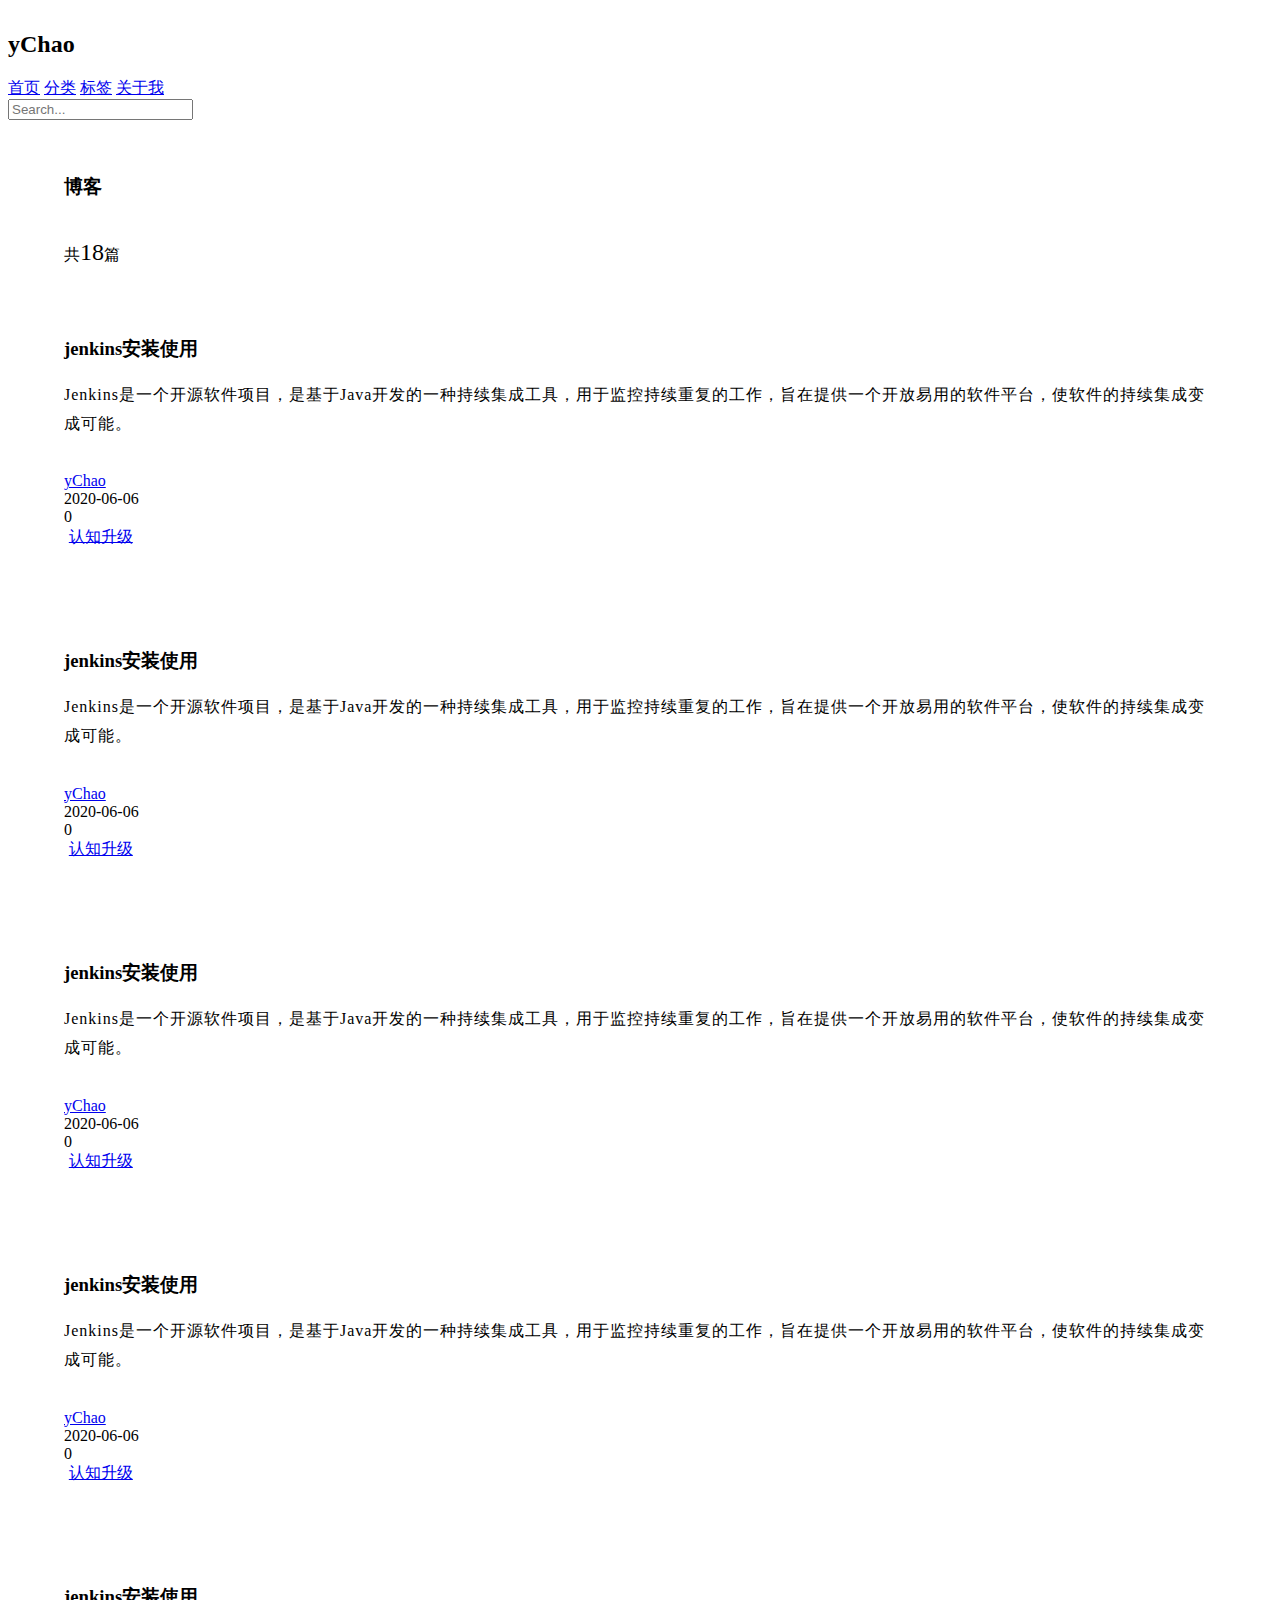
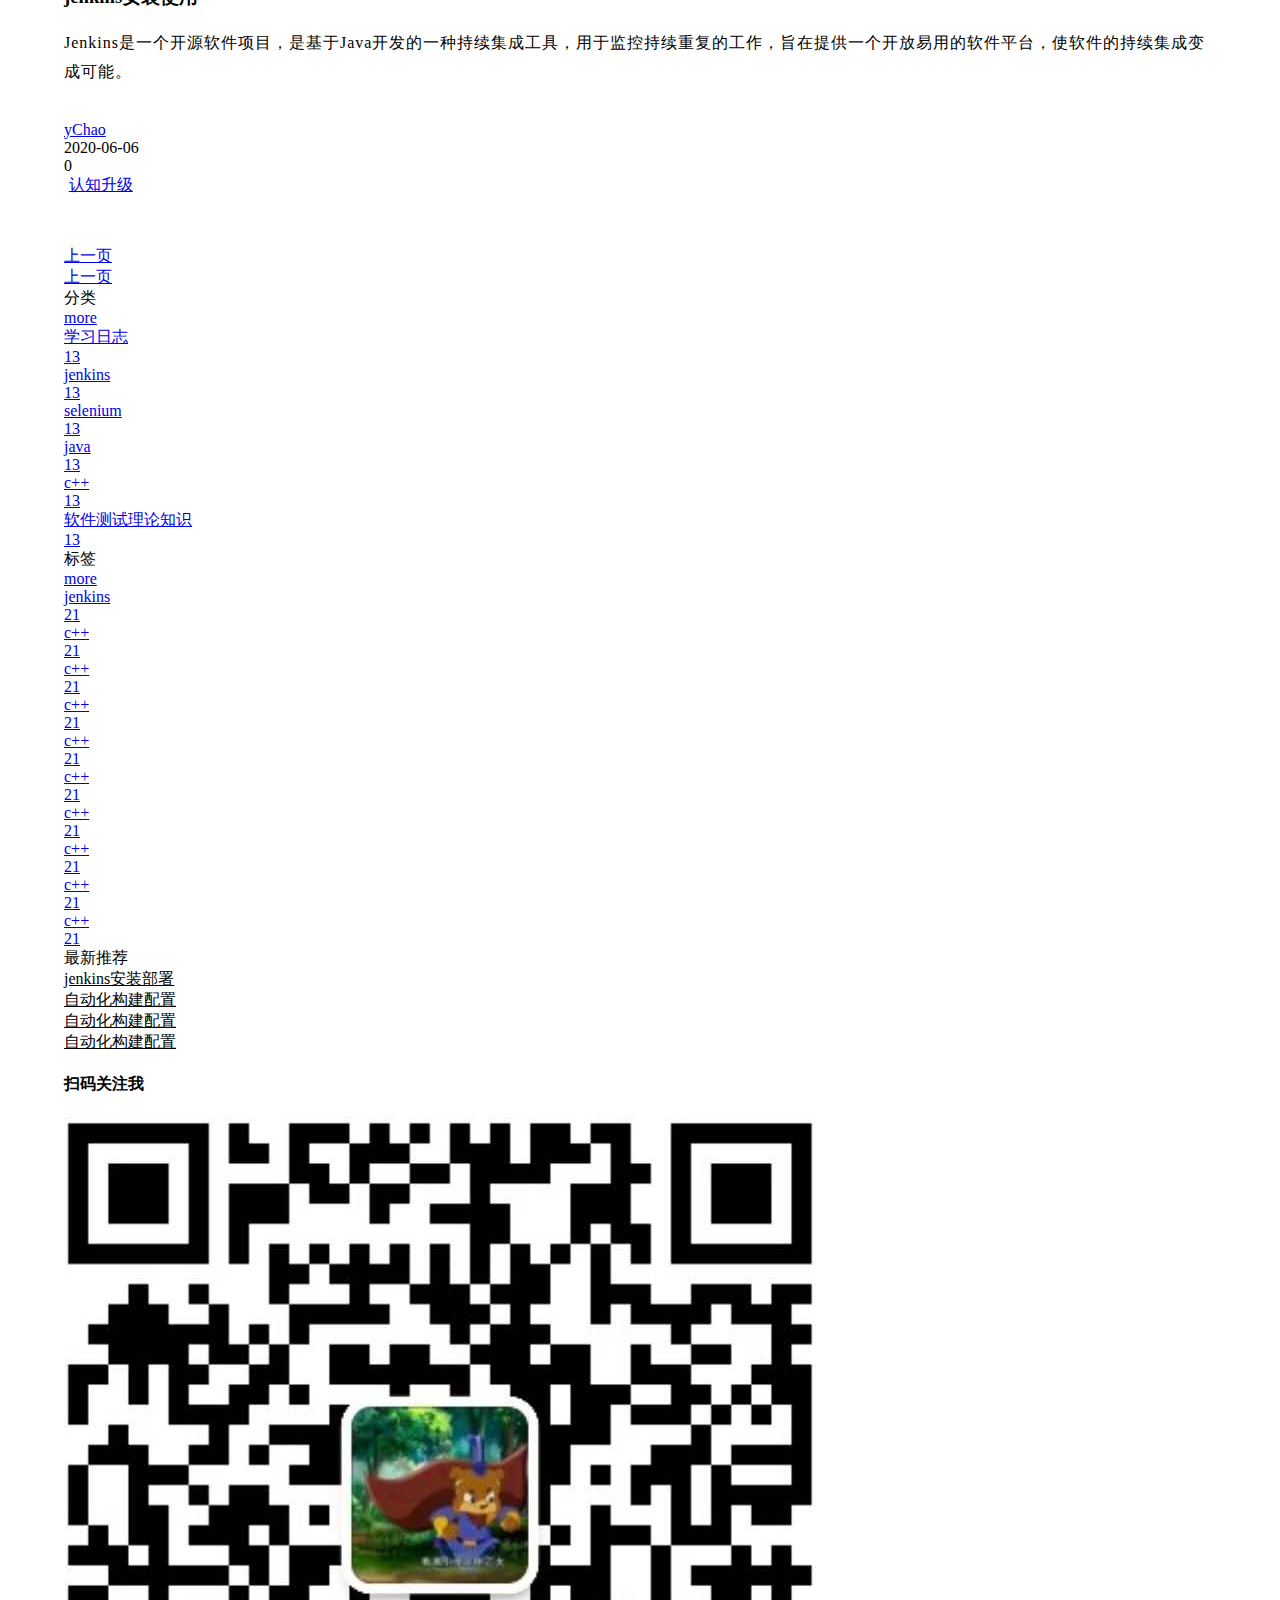
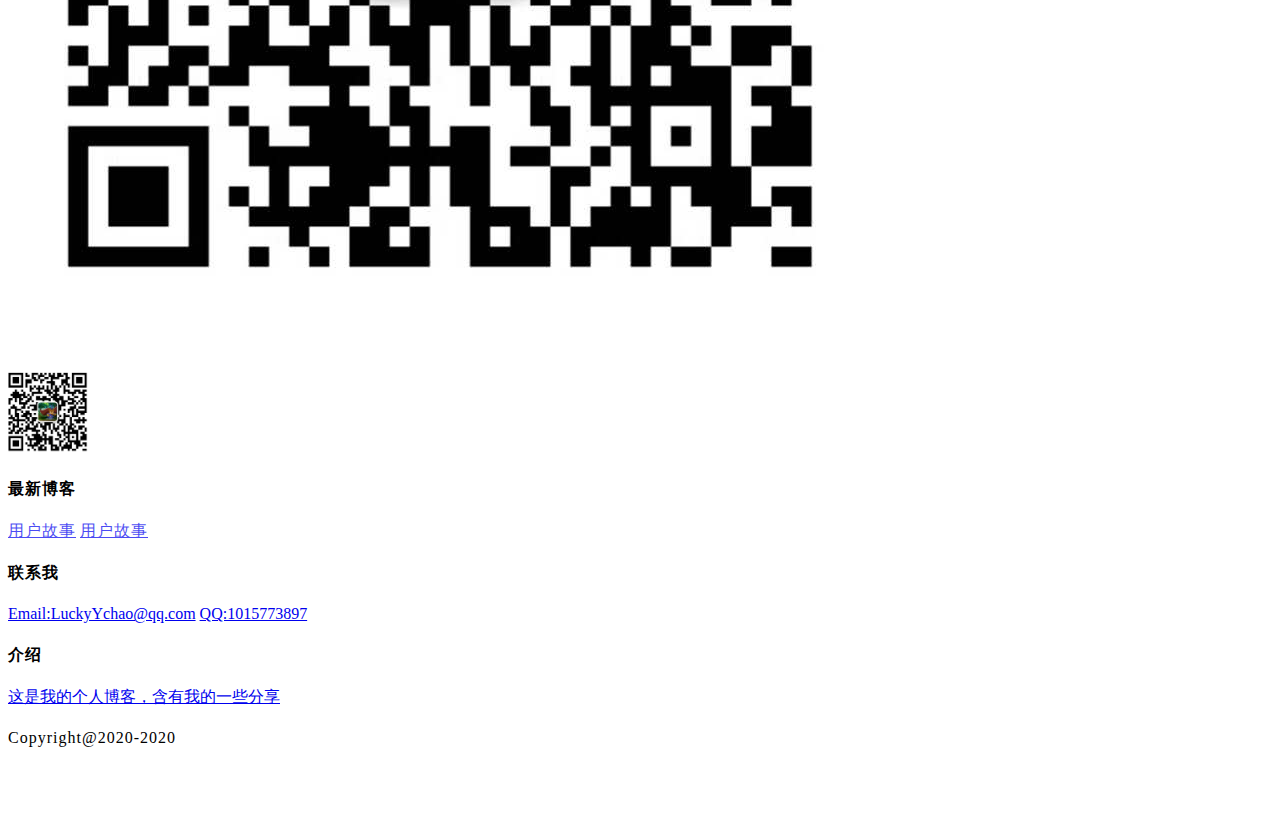
==== index.html @ 32e7f534 "index.html 手机端自适应增加" ====
<!DOCTYPE html>
<html lang="en">
<head>
    <meta charset="UTF-8">
    <meta name="viewport" content="width=device-width,initial-scale=1.0">
    <title>首页</title>
    <link rel="stylesheet" href="https://cdn.jsdelivr.net/npm/semantic-ui@2.4.2/dist/semantic.min.css">
    <link rel="stylesheet" href="./static/css/me.css">
</head>
<body>
<!--导航-->
<nav class="ui inverted  segment attached m-padded-tb-mini">
    <div class="ui container">
        <div class="ui inverted secondary mobile reversed stackable menu">
            <h2 class="teal header item">yChao</h2>
            <a href="#" class=" m-item item m-mobile-hide"><i class="home icon"></i>首页</a>
            <a href="#" class="m-item item m-mobile-hide"><i class="idea icon"></i>分类</a>
            <a href="#" class="m-item item m-mobile-hide"><i class="tags icon"></i>标签</a>
            <a href="#" class="m-item item m-mobile-hide"><i class="info icon"></i>关于我</a>
            <div class="right m-item item m-mobile-hide">
                <div class="ui icon inverted transparent input">
                    <input type="text" placeholder="Search...">
                    <i class="search icon"></i>

                </div>
            </div>
        </div>
    </div>
    <a href="#" class="ui menu toggle black icon button m-mobile-show">
        <i class="sidebar icon"></i>
    </a>

</nav>

<!--内容-->
<div class=" m-container m-padded-tb-large">
    <div class="ui  container">
        <div class="ui stackable grid">
            <!--左边文章部分-->
            <div class="eleven wide column">
                <!--header 头部-->
                <div class="ui top attached segment">
                    <div class="ui middle aligned two column grid">
                        <div class="column">
                            <h3 class="ui teal header">博客</h3>
                        </div>
                        <div class="right aligned column">
                            共<h2 class="ui orange header m-text-thin m-inline-block"> 18 </h2>篇
                        </div>
                    </div>
                </div>
                <!--body 文章-->
                <div class="ui  attached segment">
                    <div class="ui padded vertical segment m-padded-tb-large">
                        <div class="ui mobile reversed stackable grid">
                            <div class="ui eleven wide column">
                                <h3 class="ui header">jenkins安装使用</h3>
                                <p class="m-text">
                                    Jenkins是一个开源软件项目，是基于Java开发的一种持续集成工具，用于监控持续重复的工作，旨在提供一个开放易用的软件平台，使软件的持续集成变成可能。</p>
                                <div class="ui grid">
                                    <div class="ui eleven wide column ">
                                        <div class="ui mini horizontal link list ">
                                            <div class="item">
                                                <img src="https://timgsa.baidu.com/timg?image&quality=80&size=b9999_10000&sec=1591419081027&di=365c14f399d53611ba5f94aeee843b1e&imgtype=0&src=http%3A%2F%2Ffile02.16sucai.com%2Fd%2Ffile%2F2014%2F0903%2F7512230abc4724321254dcac513c6ec8.jpg"
                                                     alt="" class="ui avatar image">
                                                <div class="content"><a href="#" class=" header">yChao</a></div>
                                            </div>
                                            <div class="item">
                                                <i class="calendar icon"></i>2020-06-06
                                            </div>
                                            <div class="item">
                                                <i class="eye icon"></i>0
                                            </div>
                                        </div>
                                    </div>
                                    <div class="ui  right aligned five wide column">
                                        <a href="#" target="_blank"
                                           class="ui teal basic label m-text-thin m-padded-tiny ">认知升级</a>
                                    </div>
                                </div>
                            </div>
                            <div class="ui five wide column">
                                <a href="#" target="_blank">
                                    <img src="https://timgsa.baidu.com/timg?image&quality=80&size=b9999_10000&sec=1591419081027&di=365c14f399d53611ba5f94aeee843b1e&imgtype=0&src=http%3A%2F%2Ffile02.16sucai.com%2Fd%2Ffile%2F2014%2F0903%2F7512230abc4724321254dcac513c6ec8.jpg"
                                         alt="" class="ui rounded image">
                                </a>
                            </div>
                        </div>
                    </div>

                </div>
                <div class="ui  attached segment">
                    <div class="ui padded vertical segment m-padded-tb-large">
                        <div class="ui mobile reversed stackable grid">
                            <div class="ui eleven wide column">
                                <h3 class="ui header">jenkins安装使用</h3>
                                <p class="m-text">
                                    Jenkins是一个开源软件项目，是基于Java开发的一种持续集成工具，用于监控持续重复的工作，旨在提供一个开放易用的软件平台，使软件的持续集成变成可能。</p>
                                <div class="ui grid">
                                    <div class="ui eleven wide column ">
                                        <div class="ui mini horizontal link list ">
                                            <div class="item">
                                                <img src="https://timgsa.baidu.com/timg?image&quality=80&size=b9999_10000&sec=1591419081027&di=365c14f399d53611ba5f94aeee843b1e&imgtype=0&src=http%3A%2F%2Ffile02.16sucai.com%2Fd%2Ffile%2F2014%2F0903%2F7512230abc4724321254dcac513c6ec8.jpg"
                                                     alt="" class="ui avatar image">
                                                <div class="content"><a href="#" class=" header">yChao</a></div>
                                            </div>
                                            <div class="item">
                                                <i class="calendar icon"></i>2020-06-06
                                            </div>
                                            <div class="item">
                                                <i class="eye icon"></i>0
                                            </div>
                                        </div>
                                    </div>
                                    <div class="ui  right aligned five wide column">
                                        <a href="#" target="_blank"
                                           class="ui teal basic label m-text-thin m-padded-tiny ">认知升级</a>
                                    </div>
                                </div>
                            </div>
                            <div class="ui five wide column">
                                <a href="#" target="_blank">
                                    <img src="https://timgsa.baidu.com/timg?image&quality=80&size=b9999_10000&sec=1591419081027&di=365c14f399d53611ba5f94aeee843b1e&imgtype=0&src=http%3A%2F%2Ffile02.16sucai.com%2Fd%2Ffile%2F2014%2F0903%2F7512230abc4724321254dcac513c6ec8.jpg"
                                         alt="" class="ui rounded image">
                                </a>
                            </div>
                        </div>
                    </div>

                </div>
                <div class="ui  attached segment">
                    <div class="ui padded vertical segment m-padded-tb-large">
                        <div class="ui mobile reversed stackable grid">
                            <div class="ui eleven wide column">
                                <h3 class="ui header">jenkins安装使用</h3>
                                <p class="m-text">
                                    Jenkins是一个开源软件项目，是基于Java开发的一种持续集成工具，用于监控持续重复的工作，旨在提供一个开放易用的软件平台，使软件的持续集成变成可能。</p>
                                <div class="ui grid">
                                    <div class="ui eleven wide column ">
                                        <div class="ui mini horizontal link list ">
                                            <div class="item">
                                                <img src="https://timgsa.baidu.com/timg?image&quality=80&size=b9999_10000&sec=1591419081027&di=365c14f399d53611ba5f94aeee843b1e&imgtype=0&src=http%3A%2F%2Ffile02.16sucai.com%2Fd%2Ffile%2F2014%2F0903%2F7512230abc4724321254dcac513c6ec8.jpg"
                                                     alt="" class="ui avatar image">
                                                <div class="content"><a href="#" class=" header">yChao</a></div>
                                            </div>
                                            <div class="item">
                                                <i class="calendar icon"></i>2020-06-06
                                            </div>
                                            <div class="item">
                                                <i class="eye icon"></i>0
                                            </div>
                                        </div>
                                    </div>
                                    <div class="ui  right aligned five wide column">
                                        <a href="#" target="_blank"
                                           class="ui teal basic label m-text-thin m-padded-tiny ">认知升级</a>
                                    </div>
                                </div>
                            </div>
                            <div class="ui five wide column">
                                <a href="#" target="_blank">
                                    <img src="https://timgsa.baidu.com/timg?image&quality=80&size=b9999_10000&sec=1591419081027&di=365c14f399d53611ba5f94aeee843b1e&imgtype=0&src=http%3A%2F%2Ffile02.16sucai.com%2Fd%2Ffile%2F2014%2F0903%2F7512230abc4724321254dcac513c6ec8.jpg"
                                         alt="" class="ui rounded image">
                                </a>
                            </div>
                        </div>
                    </div>

                </div>
                <div class="ui  attached segment">
                    <div class="ui padded vertical segment m-padded-tb-large">
                        <div class="ui  mobile reversed stackable grid">
                            <div class="ui eleven wide column">
                                <h3 class="ui header">jenkins安装使用</h3>
                                <p class="m-text">
                                    Jenkins是一个开源软件项目，是基于Java开发的一种持续集成工具，用于监控持续重复的工作，旨在提供一个开放易用的软件平台，使软件的持续集成变成可能。</p>
                                <div class="ui grid">
                                    <div class="ui eleven wide column ">
                                        <div class="ui mini horizontal link list ">
                                            <div class="item">
                                                <img src="https://timgsa.baidu.com/timg?image&quality=80&size=b9999_10000&sec=1591419081027&di=365c14f399d53611ba5f94aeee843b1e&imgtype=0&src=http%3A%2F%2Ffile02.16sucai.com%2Fd%2Ffile%2F2014%2F0903%2F7512230abc4724321254dcac513c6ec8.jpg"
                                                     alt="" class="ui avatar image">
                                                <div class="content"><a href="#" class=" header">yChao</a></div>
                                            </div>
                                            <div class="item">
                                                <i class="calendar icon"></i>2020-06-06
                                            </div>
                                            <div class="item">
                                                <i class="eye icon"></i>0
                                            </div>
                                        </div>
                                    </div>
                                    <div class="ui  right aligned five wide column">
                                        <a href="#" target="_blank"
                                           class="ui teal basic label m-text-thin m-padded-tiny ">认知升级</a>
                                    </div>
                                </div>
                            </div>
                            <div class="ui five wide column">
                                <a href="#" target="_blank">
                                    <img src="https://timgsa.baidu.com/timg?image&quality=80&size=b9999_10000&sec=1591419081027&di=365c14f399d53611ba5f94aeee843b1e&imgtype=0&src=http%3A%2F%2Ffile02.16sucai.com%2Fd%2Ffile%2F2014%2F0903%2F7512230abc4724321254dcac513c6ec8.jpg"
                                         alt="" class="ui rounded image">
                                </a>
                            </div>
                        </div>
                    </div>

                </div>
                <div class="ui  attached segment">
                    <div class="ui padded vertical segment m-padded-tb-large">
                        <div class="ui mobile reversed stackable grid">
                            <div class="ui eleven wide column">
                                <h3 class="ui header">jenkins安装使用</h3>
                                <p class="m-text">
                                    Jenkins是一个开源软件项目，是基于Java开发的一种持续集成工具，用于监控持续重复的工作，旨在提供一个开放易用的软件平台，使软件的持续集成变成可能。</p>
                                <div class="ui grid">
                                    <div class="ui eleven wide column ">
                                        <div class="ui mini horizontal link list ">
                                            <div class="item">
                                                <img src="https://timgsa.baidu.com/timg?image&quality=80&size=b9999_10000&sec=1591419081027&di=365c14f399d53611ba5f94aeee843b1e&imgtype=0&src=http%3A%2F%2Ffile02.16sucai.com%2Fd%2Ffile%2F2014%2F0903%2F7512230abc4724321254dcac513c6ec8.jpg"
                                                     alt="" class="ui avatar image">
                                                <div class="content"><a href="#" class=" header">yChao</a></div>
                                            </div>
                                            <div class="item">
                                                <i class="calendar icon"></i>2020-06-06
                                            </div>
                                            <div class="item">
                                                <i class="eye icon"></i>0
                                            </div>
                                        </div>
                                    </div>
                                    <div class="ui  right aligned five wide column">
                                        <a href="#" target="_blank"
                                           class="ui teal basic label m-text-thin m-padded-tiny ">认知升级</a>
                                    </div>
                                </div>
                            </div>
                            <div class="ui five wide column">
                                <a href="#" target="_blank">
                                    <img src="https://timgsa.baidu.com/timg?image&quality=80&size=b9999_10000&sec=1591419081027&di=365c14f399d53611ba5f94aeee843b1e&imgtype=0&src=http%3A%2F%2Ffile02.16sucai.com%2Fd%2Ffile%2F2014%2F0903%2F7512230abc4724321254dcac513c6ec8.jpg"
                                         alt="" class="ui rounded image">
                                </a>
                            </div>
                        </div>
                    </div>

                </div>
                <!--footer-->
                <div class="ui bottom attached segment">
                    <div class="ui middle aligned two column grid">
                        <div class="column">
                            <a href="#" class="ui mini teal basic button">上一页</a>
                        </div>
                        <div class="right aligned column">
                            <a href="#" class="ui mini teal basic button">上一页</a>
                        </div>
                    </div>
                </div>
            </div>

            <!--右边列表-->
            <!--分类-->
            <div class="five wide  column">
                <!--分类-->
                <div class="ui  segments ">
                    <div class="ui secondary segment">
                        <div class="ui two column  grid">
                            <div class="column">
                                <i class="idea icon"></i>分类
                            </div>
                            <div class="right aligned column">
                                <a href="#" class="" target="_blank">
                                    more
                                    <i class="angele double right icon"></i>
                                </a>
                            </div>
                        </div>
                    </div>
                    <div class="ui teal segment">
                        <div class="ui fluid vertical menu">
                            <a href="#" class="item">
                                学习日志
                                <div class="ui teal basic left pointing label">13</div>
                            </a>
                            <a href="#" class="item">
                                jenkins
                                <div class="ui teal basic left pointing label">13</div>
                            </a>
                            <a href="#" class="item">
                                selenium
                                <div class="ui teal basic left pointing label">13</div>
                            </a>
                            <a href="#" class="item">
                                java
                                <div class="ui teal basic left pointing label">13</div>
                            </a>
                            <a href="#" class="item">
                                c++
                                <div class="ui teal basic left pointing label">13</div>
                            </a>
                            <a href="#" class="item">
                                软件测试理论知识
                                <div class="ui teal basic left pointing label">13</div>
                            </a>
                        </div>
                    </div>
                </div>
                <!--标签-->
                <div class="ui segments">
                    <div class="ui secondary segment">
                        <div class="ui two column grid">
                            <div class="column">
                                <i class="tags icon"></i>标签
                            </div>
                            <div class="right aligned column">
                                <a href="#" class="" target="_blank">
                                    more
                                    <i class="angele double right icon"></i>
                                </a>
                            </div>
                        </div>
                    </div>
                    <div class="ui teal segment">
                        <a href="#" target="_blank" class="ui teal basic left pointing label m-margin-tb-tiny">
                            jenkins
                            <div class="detail">21</div>
                        </a>
                        <a href="#" target="_blank" class="ui teal basic left pointing label m-margin-tb-tiny">
                            c++
                            <div class="detail">21</div>
                        </a>
                        <a href="#" target="_blank" class="ui teal basic left pointing label m-margin-tb-tiny">
                            c++
                            <div class="detail">21</div>
                        </a>
                        <a href="#" target="_blank" class="ui teal basic left pointing label m-margin-tb-tiny">
                            c++
                            <div class="detail">21</div>
                        </a>
                        <a href="#" target="_blank" class="ui teal basic left pointing label m-margin-tb-tiny">
                            c++
                            <div class="detail">21</div>
                        </a>
                        <a href="#" target="_blank" class="ui teal basic left pointing label m-margin-tb-tiny">
                            c++
                            <div class="detail">21</div>
                        </a>
                        <a href="#" target="_blank" class="ui teal basic left pointing label m-margin-tb-tiny">
                            c++
                            <div class="detail">21</div>
                        </a>
                        <a href="#" target="_blank" class="ui teal basic left pointing label m-margin-tb-tiny">
                            c++
                            <div class="detail">21</div>
                        </a>
                        <a href="#" target="_blank" class="ui teal basic left pointing label m-margin-tb-tiny">
                            c++
                            <div class="detail">21</div>
                        </a>
                        <a href="#" target="_blank" class="ui teal basic left pointing label m-margin-tb-tiny">
                            c++
                            <div class="detail">21</div>
                        </a>
                    </div>
                </div>
                <!--最新推荐-->
                <div class="ui segments">
                    <div class="ui secondary segment">
                        <div class="column">
                            <i class="bookmark icon"></i>最新推荐
                        </div>
                    </div>
                    <div class="ui segment">
                        <a href="#" class="m-black m-text-thin" target="_blank">jenkins安装部署</a>
                    </div>
                    <div class="ui segment">
                        <a href="#" class="m-black m-text-thin" target="_blank">自动化构建配置</a>
                    </div>
                    <div class="ui segment">
                        <a href="#" class="m-black m-text-thin" target="_blank">自动化构建配置</a>
                    </div>
                    <div class="ui segment">
                        <a href="#" class="m-black m-text-thin" target="_blank">自动化构建配置</a>
                    </div>
                </div>
                <!--二维码-->
                <h4 class="ui horizontal divider header">扫码关注我</h4>
                <div class="ui card centered" style="width: 11em">
                    <img src="./static/images/WeChat.jpg" alt="" class="ui rounded image">
                </div>
            </div>


        </div>
    </div>
</div>

</div>
<!--页面下部-->
<footer class="ui inverted vertical segment m-padded-tb-big">
    <div class="ui center aligned container">
        <div class="ui inverted divided stackable grid">
            <div class="three wide column">
                <div class="ui inverted link list">
                    <div class="item">
                        <img src="./static/images/WeChat.jpg" class="ui rounded image" alt="" style="width: 80px">
                    </div>
                </div>
            </div>
            <div class="three wide column">
                <h4 class="ui inverted header m-text-spaced">最新博客</h4>
                <div class="ui inverted link list">
                    <a href="#" class="item m-opacity-mini m-text-spaced">用户故事</a>
                    <a href="#" class="item m-opacity-mini m-text-spaced">用户故事</a>
                </div>
            </div>

            <div class="three wide column">
                <h4 class="ui inverted header  m-text-spaced">联系我</h4>
                <div class="ui inverted link list">
                    <a href="#" class="item  ">Email:LuckyYchao@qq.com</a>
                    <a href="#" class="item  ">QQ:1015773897</a>
                </div>
            </div>
            <div class="seven wide column">
                <h4 class="ui inverted header  m-text-spaced">介绍</h4>
                <div class="ui inverted link list">
                    <a href="#" class="item  ">这是我的个人博客，含有我的一些分享</a>
                </div>
            </div>
        </div>
        <div class="ui inverted section divider"></div><!--横线-->
        <p class="m-text-thin m-text-spaced m-text-lined">Copyright@2020-2020</p>
    </div>


</footer>


<script src="https://cdn.jsdelivr.net/npm/jquery@3.2/dist/jquery.min.js"></script>
<script src="https://cdn.jsdelivr.net/npm/semantic-ui@2.4.2/dist/semantic.min.js"></script>
<script>
    $('.menu.toggle').click(function(){
$('.m-item').toggleClass('m-mobile-hide')
    });
</script>
</body>
</html>
---- static/css/me.css ----
.m-padded-mini {
    padding: 0.2em !important;
}

.m-padded-tiny {
    padding: 0.3em !important;
}

.m-padded-tb-mini {
    padding-top: 0.2em !important;
    padding-bottom: 0.2em !important;
}

.m-padded-tb-tiny {
    padding-top: 0.3em !important;
    padding-bottom: 0.3em !important;
}

.m-padded-tb-small {
    padding-top: 0.5em !important;
    padding-bottom: 0.5em !important;
}

.m-padded-tb- {
    padding-top: 1em !important;
    padding-bottom: 1em !important;
}

.m-padded-tb-large {
    padding-top: 2em !important;
    padding-bottom: 2em !important;
}

.m-padded-tb-big {
    padding-top: 3em !important;
    padding-bottom: 3em !important;
}

.m-padded-tb-huge {
    padding-top: 4em !important;
    padding-bottom: 4em !important;
}

.m-padded-tb-massive {
    padding-top: 5em !important;
    padding-bottom: 5em !important;
}

/*----text---*/
.m-text {
    font-weight: 300 !important;
    letter-spacing: 1px !important;
    line-height: 1.8 !important;
}

.m-text-thin {
    /*--宽度--*/
    font-weight: 300 !important;
}

.m-text-spaced {
    /*--字间距--*/
    letter-spacing: 1px !important;
}

.m-text-lined {
    /*--行间距--*/
    line-height: 1.8;
}

.m-black {
    /*    字体颜色*/
    color: #000000;
}

/*透明度*/
.m-right-top {
    position: absolute;
    top: 0;
    right: 0;

}

.m-opacity-mini {
    /*--透明度--*/
    opacity: 0.7;
}

/*---margin----*/
.m-margin-tb-tiny {
    margin-top: 0.3em !important;
    margin-bottom: 0.3em !important;
}

/*display*/
.m-inline-block {
    display: inline-block !important;
}

.m-container {
    max-width: 72em !important;
    margin: auto !important;
}
.m-mobile-show{
    display: none !important;
}
@media screen and (max-width:768px) {
    .m-mobile-hide{
        display: none !important;
    }
    .m-mobile-show{
        display: block !important;
    }
}
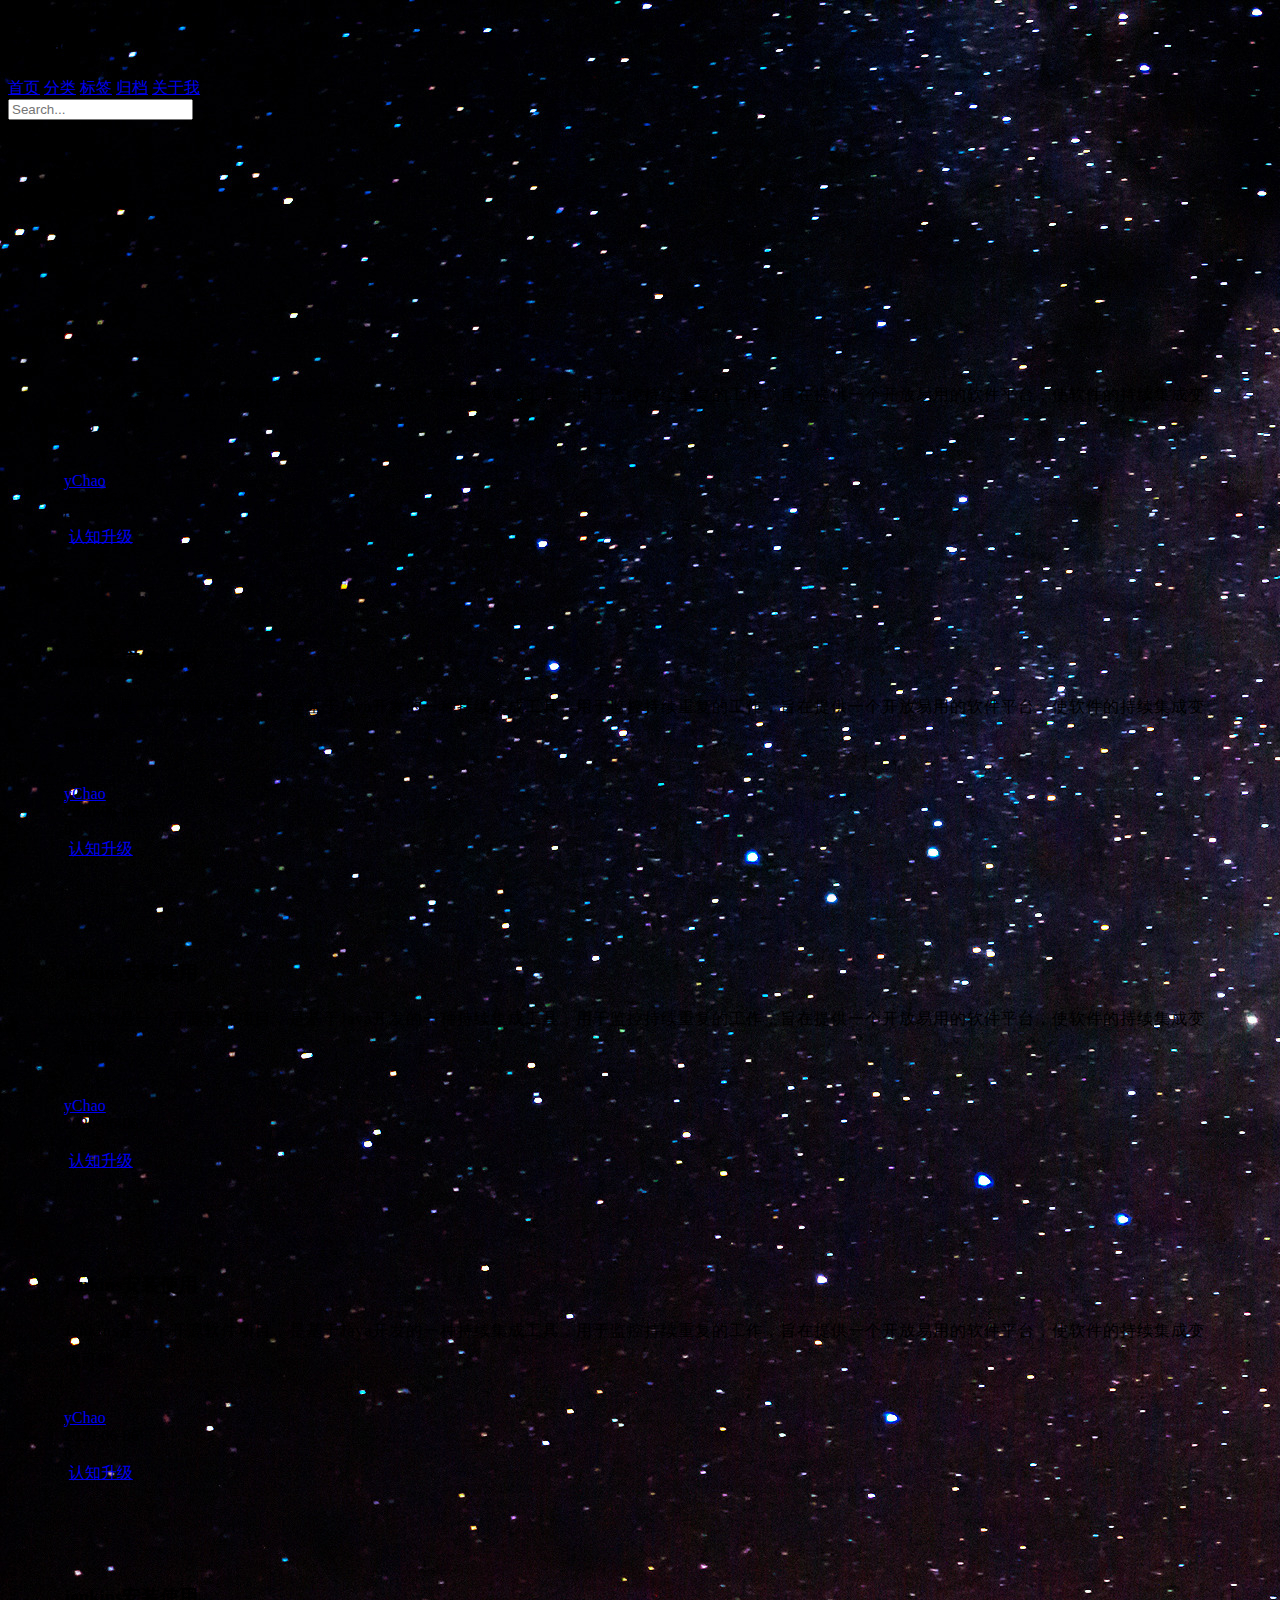
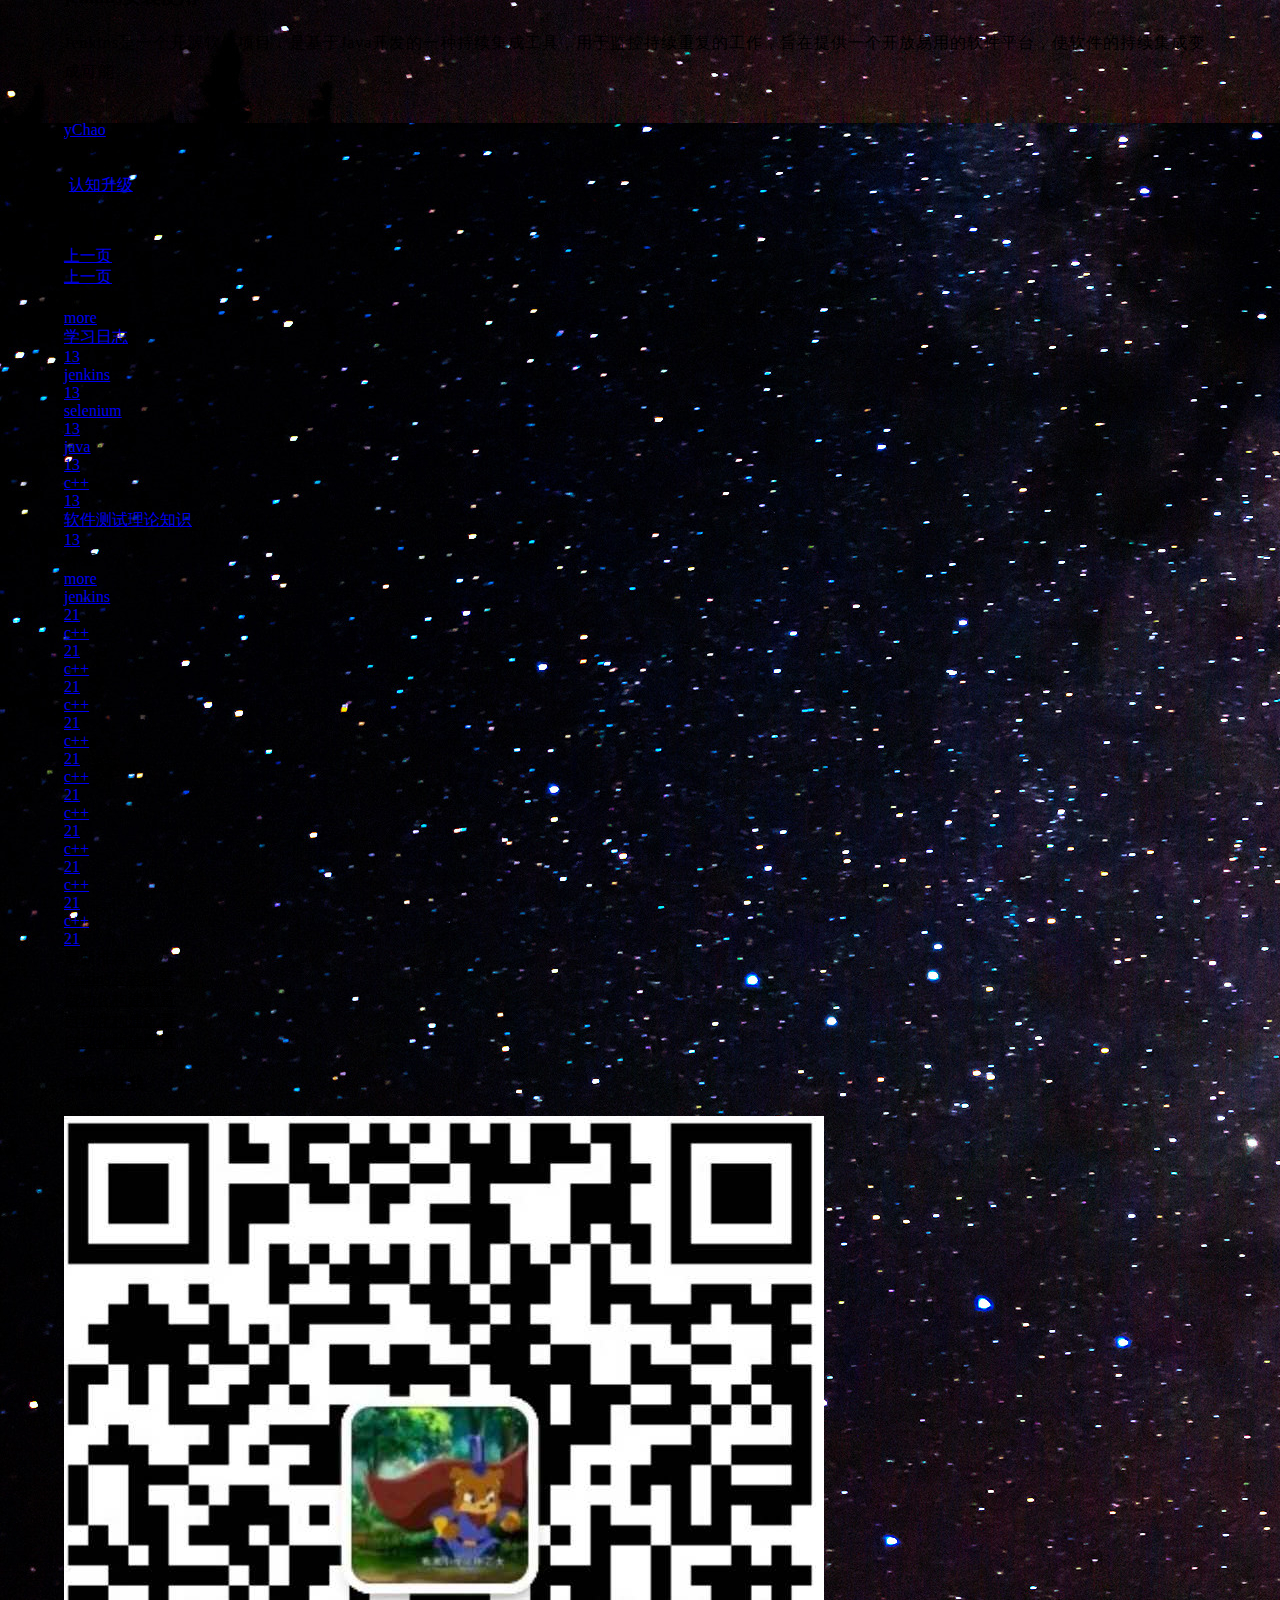
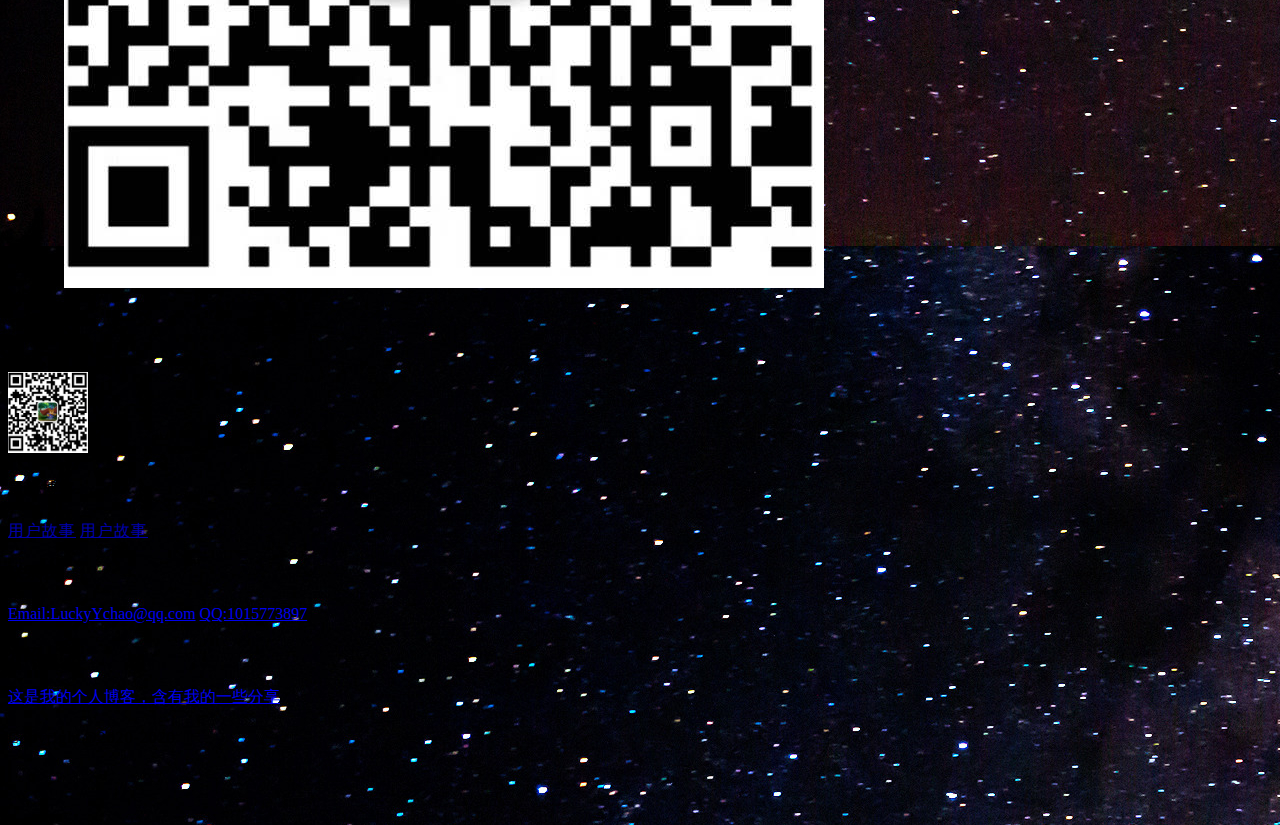
==== commit 96ff9492: "index.html 手机端自适应增加" ====
--- a/index.html
+++ b/index.html
@@ -16,6 +16,7 @@
             <a href="#" class=" m-item item m-mobile-hide"><i class="home icon"></i>首页</a>
             <a href="#" class="m-item item m-mobile-hide"><i class="idea icon"></i>分类</a>
             <a href="#" class="m-item item m-mobile-hide"><i class="tags icon"></i>标签</a>
+            <a href="#" class="m-item item m-mobile-hide"><i class="clone icon"></i>归档</a>
             <a href="#" class="m-item item m-mobile-hide"><i class="info icon"></i>关于我</a>
             <div class="right m-item item m-mobile-hide">
                 <div class="ui icon inverted transparent input">
@@ -439,10 +440,6 @@
 
 <script src="https://cdn.jsdelivr.net/npm/jquery@3.2/dist/jquery.min.js"></script>
 <script src="https://cdn.jsdelivr.net/npm/semantic-ui@2.4.2/dist/semantic.min.js"></script>
-<script>
-    $('.menu.toggle').click(function(){
-$('.m-item').toggleClass('m-mobile-hide')
-    });
-</script>
+<script>$('.menu.toggle').click(function(){$('.m-item').toggleClass('m-mobile-hide')});</script>
 </body>
 </html>--- a/static/css/me.css
+++ b/static/css/me.css
@@ -1,4 +1,6 @@
-
+body{
+    background: url("../images/background.jpg");
+}
 .m-padded-mini {
     padding: 0.2em !important;
 }
@@ -86,6 +88,10 @@
     /*--透明度--*/
     opacity: 0.7;
 }
+.m-opacity-tiny {
+    /*--透明度--*/
+    opacity: 0.9;
+}
 
 /*---margin----*/
 .m-margin-tb-tiny {
@@ -102,6 +108,10 @@
     max-width: 72em !important;
     margin: auto !important;
 }
+.m-container-small {
+    max-width: 60em !important;
+    margin: auto !important;
+}
 .m-mobile-show{
     display: none !important;
 }
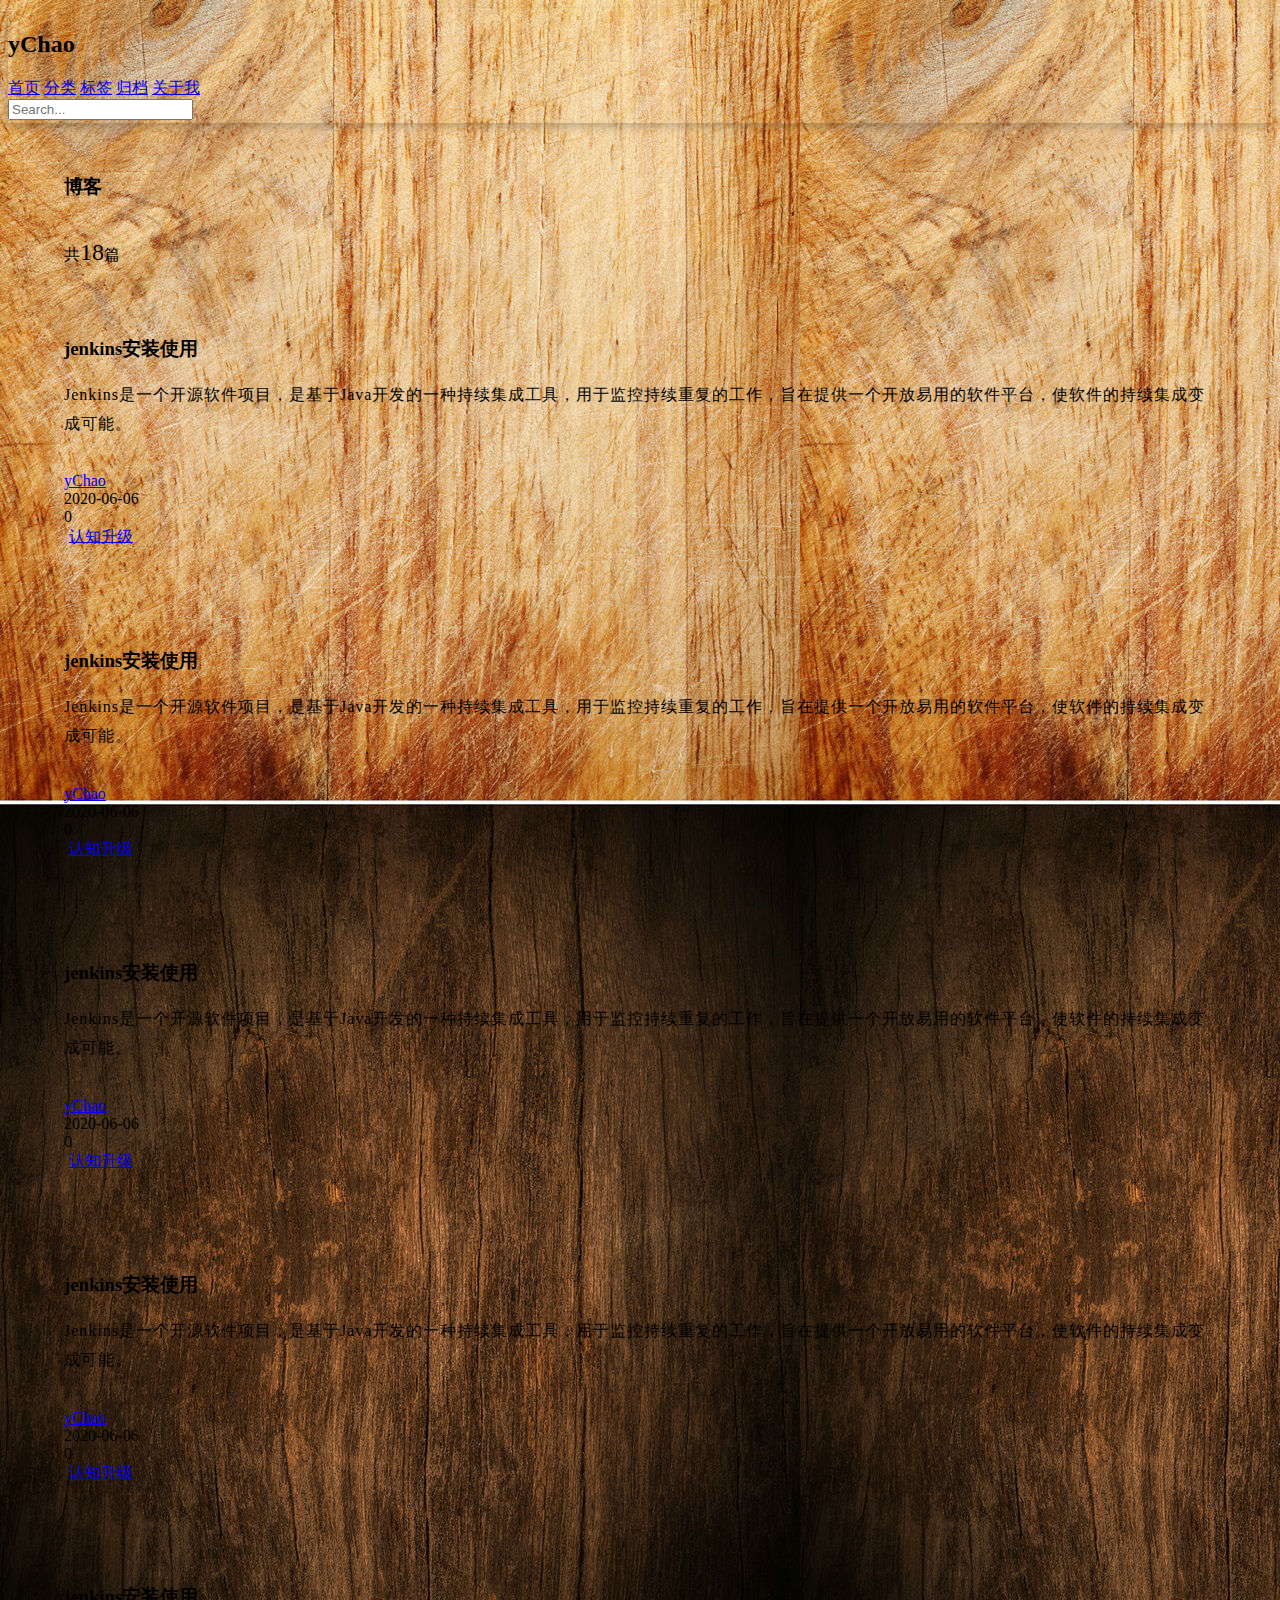
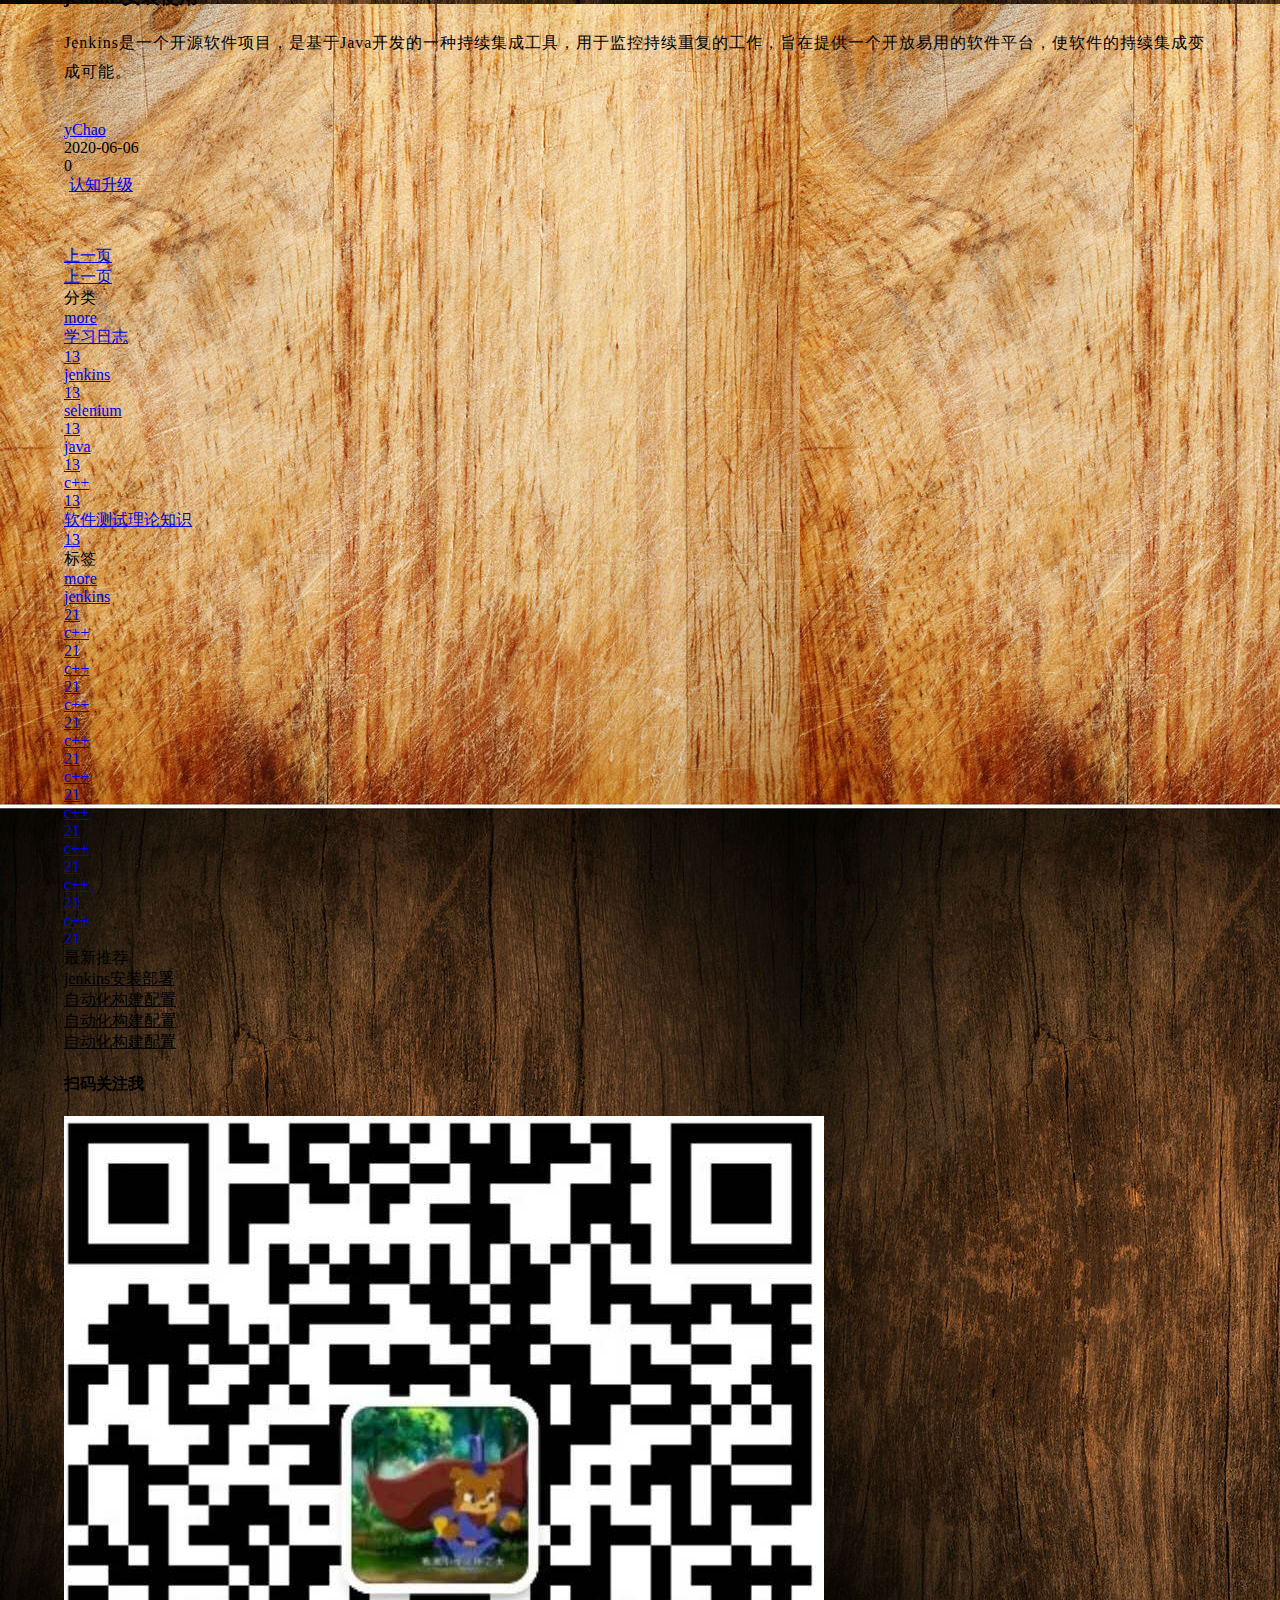
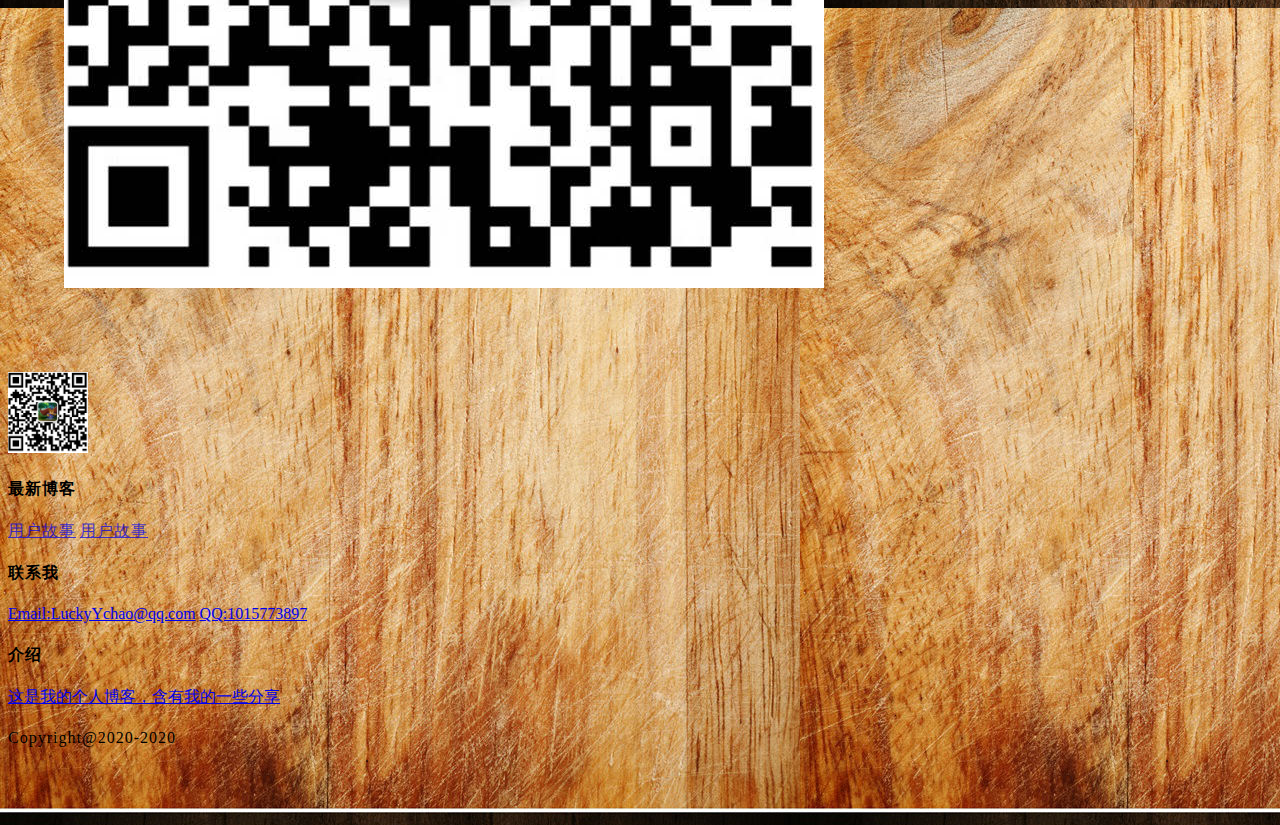
==== commit 53cff2e3: "开始标签页面开发" ====
--- a/index.html
+++ b/index.html
@@ -1,5 +1,6 @@
 <!DOCTYPE html>
 <html lang="en">
+
 <head>
     <meta charset="UTF-8">
     <meta name="viewport" content="width=device-width,initial-scale=1.0">
@@ -7,439 +8,447 @@
     <link rel="stylesheet" href="https://cdn.jsdelivr.net/npm/semantic-ui@2.4.2/dist/semantic.min.css">
     <link rel="stylesheet" href="./static/css/me.css">
 </head>
+
 <body>
-<!--导航-->
-<nav class="ui inverted  segment attached m-padded-tb-mini">
-    <div class="ui container">
-        <div class="ui inverted secondary mobile reversed stackable menu">
-            <h2 class="teal header item">yChao</h2>
-            <a href="#" class=" m-item item m-mobile-hide"><i class="home icon"></i>首页</a>
-            <a href="#" class="m-item item m-mobile-hide"><i class="idea icon"></i>分类</a>
-            <a href="#" class="m-item item m-mobile-hide"><i class="tags icon"></i>标签</a>
-            <a href="#" class="m-item item m-mobile-hide"><i class="clone icon"></i>归档</a>
-            <a href="#" class="m-item item m-mobile-hide"><i class="info icon"></i>关于我</a>
-            <div class="right m-item item m-mobile-hide">
-                <div class="ui icon inverted transparent input">
-                    <input type="text" placeholder="Search...">
-                    <i class="search icon"></i>
-
-                </div>
+    <!--导航-->
+    <nav class="ui inverted  segment attached m-padded-tb-mini m-shadow-small">
+        <div class="ui container">
+            <div class="ui inverted secondary mobile reversed stackable menu">
+                <h2 class="teal header item">yChao</h2>
+                <a href="index.html" class="active m-item item m-mobile-hide"><i class="home icon"></i>首页</a>
+                <a href="types.html" class="m-item item m-mobile-hide"><i class="idea icon"></i>分类</a>
+                <a href="tags.html" class="m-item item m-mobile-hide"><i class="tags icon"></i>标签</a>
+                <a href="#" class="m-item item m-mobile-hide"><i class="clone icon"></i>归档</a>
+                <a href="#" class="m-item item m-mobile-hide"><i class="info icon"></i>关于我</a>
+                <div class="right m-item item m-mobile-hide">
+                    <div class="ui icon inverted transparent input">
+                        <input type="text" placeholder="Search...">
+                        <i class="search icon"></i>
+
+                    </div>
+                </div>
+            </div>
+        </div>
+        <a href="#" class="ui menu toggle black icon button m-mobile-show">
+            <i class="sidebar icon"></i>
+        </a>
+
+    </nav>
+
+    <!--内容-->
+    <div class=" m-container m-padded-tb-large">
+        <div class="ui  container">
+            <div class="ui stackable grid">
+                <!--左边文章部分-->
+                <div class="eleven wide column">
+                    <!--header 头部-->
+                    <div class="ui top attached segment">
+                        <div class="ui middle aligned two column grid">
+                            <div class="column">
+                                <h3 class="ui teal header">博客</h3>
+                            </div>
+                            <div class="right aligned column">
+                                共<h2 class="ui orange header m-text-thin m-inline-block"> 18 </h2>篇
+                            </div>
+                        </div>
+                    </div>
+                    <!--body 文章-->
+                    <div class="ui  attached segment">
+                        <div class="ui padded vertical segment m-padded-tb-large">
+                            <div class="ui mobile reversed stackable grid">
+                                <div class="ui eleven wide column">
+                                    <h3 class="ui header">jenkins安装使用</h3>
+                                    <p class="m-text">
+                                        Jenkins是一个开源软件项目，是基于Java开发的一种持续集成工具，用于监控持续重复的工作，旨在提供一个开放易用的软件平台，使软件的持续集成变成可能。
+                                    </p>
+                                    <div class="ui grid">
+                                        <div class="ui eleven wide column ">
+                                            <div class="ui mini horizontal link list ">
+                                                <div class="item">
+                                                    <img src="https://timgsa.baidu.com/timg?image&quality=80&size=b9999_10000&sec=1591419081027&di=365c14f399d53611ba5f94aeee843b1e&imgtype=0&src=http%3A%2F%2Ffile02.16sucai.com%2Fd%2Ffile%2F2014%2F0903%2F7512230abc4724321254dcac513c6ec8.jpg"
+                                                        alt="" class="ui avatar image">
+                                                    <div class="content"><a href="#" class=" header">yChao</a></div>
+                                                </div>
+                                                <div class="item">
+                                                    <i class="calendar icon"></i>2020-06-06
+                                                </div>
+                                                <div class="item">
+                                                    <i class="eye icon"></i>0
+                                                </div>
+                                            </div>
+                                        </div>
+                                        <div class="ui  right aligned five wide column">
+                                            <a href="#" target="_blank"
+                                                class="ui teal basic label m-text-thin m-padded-tiny ">认知升级</a>
+                                        </div>
+                                    </div>
+                                </div>
+                                <div class="ui five wide column">
+                                    <a href="#" target="_blank">
+                                        <img src="https://timgsa.baidu.com/timg?image&quality=80&size=b9999_10000&sec=1591419081027&di=365c14f399d53611ba5f94aeee843b1e&imgtype=0&src=http%3A%2F%2Ffile02.16sucai.com%2Fd%2Ffile%2F2014%2F0903%2F7512230abc4724321254dcac513c6ec8.jpg"
+                                            alt="" class="ui rounded image">
+                                    </a>
+                                </div>
+                            </div>
+                        </div>
+
+                    </div>
+                    <div class="ui  attached segment">
+                        <div class="ui padded vertical segment m-padded-tb-large">
+                            <div class="ui mobile reversed stackable grid">
+                                <div class="ui eleven wide column">
+                                    <h3 class="ui header">jenkins安装使用</h3>
+                                    <p class="m-text">
+                                        Jenkins是一个开源软件项目，是基于Java开发的一种持续集成工具，用于监控持续重复的工作，旨在提供一个开放易用的软件平台，使软件的持续集成变成可能。
+                                    </p>
+                                    <div class="ui grid">
+                                        <div class="ui eleven wide column ">
+                                            <div class="ui mini horizontal link list ">
+                                                <div class="item">
+                                                    <img src="https://timgsa.baidu.com/timg?image&quality=80&size=b9999_10000&sec=1591419081027&di=365c14f399d53611ba5f94aeee843b1e&imgtype=0&src=http%3A%2F%2Ffile02.16sucai.com%2Fd%2Ffile%2F2014%2F0903%2F7512230abc4724321254dcac513c6ec8.jpg"
+                                                        alt="" class="ui avatar image">
+                                                    <div class="content"><a href="#" class=" header">yChao</a></div>
+                                                </div>
+                                                <div class="item">
+                                                    <i class="calendar icon"></i>2020-06-06
+                                                </div>
+                                                <div class="item">
+                                                    <i class="eye icon"></i>0
+                                                </div>
+                                            </div>
+                                        </div>
+                                        <div class="ui  right aligned five wide column">
+                                            <a href="#" target="_blank"
+                                                class="ui teal basic label m-text-thin m-padded-tiny ">认知升级</a>
+                                        </div>
+                                    </div>
+                                </div>
+                                <div class="ui five wide column">
+                                    <a href="#" target="_blank">
+                                        <img src="https://timgsa.baidu.com/timg?image&quality=80&size=b9999_10000&sec=1591419081027&di=365c14f399d53611ba5f94aeee843b1e&imgtype=0&src=http%3A%2F%2Ffile02.16sucai.com%2Fd%2Ffile%2F2014%2F0903%2F7512230abc4724321254dcac513c6ec8.jpg"
+                                            alt="" class="ui rounded image">
+                                    </a>
+                                </div>
+                            </div>
+                        </div>
+
+                    </div>
+                    <div class="ui  attached segment">
+                        <div class="ui padded vertical segment m-padded-tb-large">
+                            <div class="ui mobile reversed stackable grid">
+                                <div class="ui eleven wide column">
+                                    <h3 class="ui header">jenkins安装使用</h3>
+                                    <p class="m-text">
+                                        Jenkins是一个开源软件项目，是基于Java开发的一种持续集成工具，用于监控持续重复的工作，旨在提供一个开放易用的软件平台，使软件的持续集成变成可能。
+                                    </p>
+                                    <div class="ui grid">
+                                        <div class="ui eleven wide column ">
+                                            <div class="ui mini horizontal link list ">
+                                                <div class="item">
+                                                    <img src="https://timgsa.baidu.com/timg?image&quality=80&size=b9999_10000&sec=1591419081027&di=365c14f399d53611ba5f94aeee843b1e&imgtype=0&src=http%3A%2F%2Ffile02.16sucai.com%2Fd%2Ffile%2F2014%2F0903%2F7512230abc4724321254dcac513c6ec8.jpg"
+                                                        alt="" class="ui avatar image">
+                                                    <div class="content"><a href="#" class=" header">yChao</a></div>
+                                                </div>
+                                                <div class="item">
+                                                    <i class="calendar icon"></i>2020-06-06
+                                                </div>
+                                                <div class="item">
+                                                    <i class="eye icon"></i>0
+                                                </div>
+                                            </div>
+                                        </div>
+                                        <div class="ui  right aligned five wide column">
+                                            <a href="#" target="_blank"
+                                                class="ui teal basic label m-text-thin m-padded-tiny ">认知升级</a>
+                                        </div>
+                                    </div>
+                                </div>
+                                <div class="ui five wide column">
+                                    <a href="#" target="_blank">
+                                        <img src="https://timgsa.baidu.com/timg?image&quality=80&size=b9999_10000&sec=1591419081027&di=365c14f399d53611ba5f94aeee843b1e&imgtype=0&src=http%3A%2F%2Ffile02.16sucai.com%2Fd%2Ffile%2F2014%2F0903%2F7512230abc4724321254dcac513c6ec8.jpg"
+                                            alt="" class="ui rounded image">
+                                    </a>
+                                </div>
+                            </div>
+                        </div>
+
+                    </div>
+                    <div class="ui  attached segment">
+                        <div class="ui padded vertical segment m-padded-tb-large">
+                            <div class="ui  mobile reversed stackable grid">
+                                <div class="ui eleven wide column">
+                                    <h3 class="ui header">jenkins安装使用</h3>
+                                    <p class="m-text">
+                                        Jenkins是一个开源软件项目，是基于Java开发的一种持续集成工具，用于监控持续重复的工作，旨在提供一个开放易用的软件平台，使软件的持续集成变成可能。
+                                    </p>
+                                    <div class="ui grid">
+                                        <div class="ui eleven wide column ">
+                                            <div class="ui mini horizontal link list ">
+                                                <div class="item">
+                                                    <img src="https://timgsa.baidu.com/timg?image&quality=80&size=b9999_10000&sec=1591419081027&di=365c14f399d53611ba5f94aeee843b1e&imgtype=0&src=http%3A%2F%2Ffile02.16sucai.com%2Fd%2Ffile%2F2014%2F0903%2F7512230abc4724321254dcac513c6ec8.jpg"
+                                                        alt="" class="ui avatar image">
+                                                    <div class="content"><a href="#" class=" header">yChao</a></div>
+                                                </div>
+                                                <div class="item">
+                                                    <i class="calendar icon"></i>2020-06-06
+                                                </div>
+                                                <div class="item">
+                                                    <i class="eye icon"></i>0
+                                                </div>
+                                            </div>
+                                        </div>
+                                        <div class="ui  right aligned five wide column">
+                                            <a href="#" target="_blank"
+                                                class="ui teal basic label m-text-thin m-padded-tiny ">认知升级</a>
+                                        </div>
+                                    </div>
+                                </div>
+                                <div class="ui five wide column">
+                                    <a href="#" target="_blank">
+                                        <img src="https://timgsa.baidu.com/timg?image&quality=80&size=b9999_10000&sec=1591419081027&di=365c14f399d53611ba5f94aeee843b1e&imgtype=0&src=http%3A%2F%2Ffile02.16sucai.com%2Fd%2Ffile%2F2014%2F0903%2F7512230abc4724321254dcac513c6ec8.jpg"
+                                            alt="" class="ui rounded image">
+                                    </a>
+                                </div>
+                            </div>
+                        </div>
+
+                    </div>
+                    <div class="ui  attached segment">
+                        <div class="ui padded vertical segment m-padded-tb-large">
+                            <div class="ui mobile reversed stackable grid">
+                                <div class="ui eleven wide column">
+                                    <h3 class="ui header">jenkins安装使用</h3>
+                                    <p class="m-text">
+                                        Jenkins是一个开源软件项目，是基于Java开发的一种持续集成工具，用于监控持续重复的工作，旨在提供一个开放易用的软件平台，使软件的持续集成变成可能。
+                                    </p>
+                                    <div class="ui grid">
+                                        <div class="ui eleven wide column ">
+                                            <div class="ui mini horizontal link list ">
+                                                <div class="item">
+                                                    <img src="https://timgsa.baidu.com/timg?image&quality=80&size=b9999_10000&sec=1591419081027&di=365c14f399d53611ba5f94aeee843b1e&imgtype=0&src=http%3A%2F%2Ffile02.16sucai.com%2Fd%2Ffile%2F2014%2F0903%2F7512230abc4724321254dcac513c6ec8.jpg"
+                                                        alt="" class="ui avatar image">
+                                                    <div class="content"><a href="#" class=" header">yChao</a></div>
+                                                </div>
+                                                <div class="item">
+                                                    <i class="calendar icon"></i>2020-06-06
+                                                </div>
+                                                <div class="item">
+                                                    <i class="eye icon"></i>0
+                                                </div>
+                                            </div>
+                                        </div>
+                                        <div class="ui  right aligned five wide column">
+                                            <a href="#" target="_blank"
+                                                class="ui teal basic label m-text-thin m-padded-tiny ">认知升级</a>
+                                        </div>
+                                    </div>
+                                </div>
+                                <div class="ui five wide column">
+                                    <a href="#" target="_blank">
+                                        <img src="https://timgsa.baidu.com/timg?image&quality=80&size=b9999_10000&sec=1591419081027&di=365c14f399d53611ba5f94aeee843b1e&imgtype=0&src=http%3A%2F%2Ffile02.16sucai.com%2Fd%2Ffile%2F2014%2F0903%2F7512230abc4724321254dcac513c6ec8.jpg"
+                                            alt="" class="ui rounded image">
+                                    </a>
+                                </div>
+                            </div>
+                        </div>
+
+                    </div>
+                    <!--footer-->
+                    <div class="ui bottom attached segment">
+                        <div class="ui middle aligned two column grid">
+                            <div class="column">
+                                <a href="#" class="ui mini teal basic button">上一页</a>
+                            </div>
+                            <div class="right aligned column">
+                                <a href="#" class="ui mini teal basic button">上一页</a>
+                            </div>
+                        </div>
+                    </div>
+                </div>
+
+                <!--右边列表-->
+                <!--分类-->
+                <div class="five wide  column">
+                    <!--分类-->
+                    <div class="ui  segments ">
+                        <div class="ui secondary segment">
+                            <div class="ui two column  grid">
+                                <div class="column">
+                                    <i class="idea icon"></i>分类
+                                </div>
+                                <div class="right aligned column">
+                                    <a href="#" class="" target="_blank">
+                                        more
+                                        <i class="angele double right icon"></i>
+                                    </a>
+                                </div>
+                            </div>
+                        </div>
+                        <div class="ui teal segment">
+                            <div class="ui fluid vertical menu">
+                                <a href="#" class="item">
+                                    学习日志
+                                    <div class="ui teal basic left pointing label">13</div>
+                                </a>
+                                <a href="#" class="item">
+                                    jenkins
+                                    <div class="ui teal basic left pointing label">13</div>
+                                </a>
+                                <a href="#" class="item">
+                                    selenium
+                                    <div class="ui teal basic left pointing label">13</div>
+                                </a>
+                                <a href="#" class="item">
+                                    java
+                                    <div class="ui teal basic left pointing label">13</div>
+                                </a>
+                                <a href="#" class="item">
+                                    c++
+                                    <div class="ui teal basic left pointing label">13</div>
+                                </a>
+                                <a href="#" class="item">
+                                    软件测试理论知识
+                                    <div class="ui teal basic left pointing label">13</div>
+                                </a>
+                            </div>
+                        </div>
+                    </div>
+                    <!--标签-->
+                    <div class="ui segments">
+                        <div class="ui secondary segment">
+                            <div class="ui two column grid">
+                                <div class="column">
+                                    <i class="tags icon"></i>标签
+                                </div>
+                                <div class="right aligned column">
+                                    <a href="#" class="" target="_blank">
+                                        more
+                                        <i class="angele double right icon"></i>
+                                    </a>
+                                </div>
+                            </div>
+                        </div>
+                        <div class="ui teal segment">
+                            <a href="#" target="_blank" class="ui teal basic left pointing label m-margin-tb-tiny">
+                                jenkins
+                                <div class="detail">21</div>
+                            </a>
+                            <a href="#" target="_blank" class="ui teal basic left pointing label m-margin-tb-tiny">
+                                c++
+                                <div class="detail">21</div>
+                            </a>
+                            <a href="#" target="_blank" class="ui teal basic left pointing label m-margin-tb-tiny">
+                                c++
+                                <div class="detail">21</div>
+                            </a>
+                            <a href="#" target="_blank" class="ui teal basic left pointing label m-margin-tb-tiny">
+                                c++
+                                <div class="detail">21</div>
+                            </a>
+                            <a href="#" target="_blank" class="ui teal basic left pointing label m-margin-tb-tiny">
+                                c++
+                                <div class="detail">21</div>
+                            </a>
+                            <a href="#" target="_blank" class="ui teal basic left pointing label m-margin-tb-tiny">
+                                c++
+                                <div class="detail">21</div>
+                            </a>
+                            <a href="#" target="_blank" class="ui teal basic left pointing label m-margin-tb-tiny">
+                                c++
+                                <div class="detail">21</div>
+                            </a>
+                            <a href="#" target="_blank" class="ui teal basic left pointing label m-margin-tb-tiny">
+                                c++
+                                <div class="detail">21</div>
+                            </a>
+                            <a href="#" target="_blank" class="ui teal basic left pointing label m-margin-tb-tiny">
+                                c++
+                                <div class="detail">21</div>
+                            </a>
+                            <a href="#" target="_blank" class="ui teal basic left pointing label m-margin-tb-tiny">
+                                c++
+                                <div class="detail">21</div>
+                            </a>
+                        </div>
+                    </div>
+                    <!--最新推荐-->
+                    <div class="ui segments">
+                        <div class="ui secondary segment">
+                            <div class="column">
+                                <i class="bookmark icon"></i>最新推荐
+                            </div>
+                        </div>
+                        <div class="ui segment">
+                            <a href="../MyBlog/blog.html" class="m-black m-text-thin" target="_blank">jenkins安装部署</a>
+                        </div>
+                        <div class="ui segment">
+                            <a href="#" class="m-black m-text-thin" target="_blank">自动化构建配置</a>
+                        </div>
+                        <div class="ui segment">
+                            <a href="#" class="m-black m-text-thin" target="_blank">自动化构建配置</a>
+                        </div>
+                        <div class="ui segment">
+                            <a href="#" class="m-black m-text-thin" target="_blank">自动化构建配置</a>
+                        </div>
+                    </div>
+                    <!--二维码-->
+                    <h4 class="ui horizontal divider header">扫码关注我</h4>
+                    <div class="ui card centered" style="width: 11em">
+                        <img src="./static/images/WeChat.jpg" alt="" class="ui rounded image">
+                    </div>
+                </div>
+
+
             </div>
         </div>
     </div>
-    <a href="#" class="ui menu toggle black icon button m-mobile-show">
-        <i class="sidebar icon"></i>
-    </a>
-
-</nav>
-
-<!--内容-->
-<div class=" m-container m-padded-tb-large">
-    <div class="ui  container">
-        <div class="ui stackable grid">
-            <!--左边文章部分-->
-            <div class="eleven wide column">
-                <!--header 头部-->
-                <div class="ui top attached segment">
-                    <div class="ui middle aligned two column grid">
-                        <div class="column">
-                            <h3 class="ui teal header">博客</h3>
-                        </div>
-                        <div class="right aligned column">
-                            共<h2 class="ui orange header m-text-thin m-inline-block"> 18 </h2>篇
-                        </div>
-                    </div>
-                </div>
-                <!--body 文章-->
-                <div class="ui  attached segment">
-                    <div class="ui padded vertical segment m-padded-tb-large">
-                        <div class="ui mobile reversed stackable grid">
-                            <div class="ui eleven wide column">
-                                <h3 class="ui header">jenkins安装使用</h3>
-                                <p class="m-text">
-                                    Jenkins是一个开源软件项目，是基于Java开发的一种持续集成工具，用于监控持续重复的工作，旨在提供一个开放易用的软件平台，使软件的持续集成变成可能。</p>
-                                <div class="ui grid">
-                                    <div class="ui eleven wide column ">
-                                        <div class="ui mini horizontal link list ">
-                                            <div class="item">
-                                                <img src="https://timgsa.baidu.com/timg?image&quality=80&size=b9999_10000&sec=1591419081027&di=365c14f399d53611ba5f94aeee843b1e&imgtype=0&src=http%3A%2F%2Ffile02.16sucai.com%2Fd%2Ffile%2F2014%2F0903%2F7512230abc4724321254dcac513c6ec8.jpg"
-                                                     alt="" class="ui avatar image">
-                                                <div class="content"><a href="#" class=" header">yChao</a></div>
-                                            </div>
-                                            <div class="item">
-                                                <i class="calendar icon"></i>2020-06-06
-                                            </div>
-                                            <div class="item">
-                                                <i class="eye icon"></i>0
-                                            </div>
-                                        </div>
-                                    </div>
-                                    <div class="ui  right aligned five wide column">
-                                        <a href="#" target="_blank"
-                                           class="ui teal basic label m-text-thin m-padded-tiny ">认知升级</a>
-                                    </div>
-                                </div>
-                            </div>
-                            <div class="ui five wide column">
-                                <a href="#" target="_blank">
-                                    <img src="https://timgsa.baidu.com/timg?image&quality=80&size=b9999_10000&sec=1591419081027&di=365c14f399d53611ba5f94aeee843b1e&imgtype=0&src=http%3A%2F%2Ffile02.16sucai.com%2Fd%2Ffile%2F2014%2F0903%2F7512230abc4724321254dcac513c6ec8.jpg"
-                                         alt="" class="ui rounded image">
-                                </a>
-                            </div>
-                        </div>
-                    </div>
-
-                </div>
-                <div class="ui  attached segment">
-                    <div class="ui padded vertical segment m-padded-tb-large">
-                        <div class="ui mobile reversed stackable grid">
-                            <div class="ui eleven wide column">
-                                <h3 class="ui header">jenkins安装使用</h3>
-                                <p class="m-text">
-                                    Jenkins是一个开源软件项目，是基于Java开发的一种持续集成工具，用于监控持续重复的工作，旨在提供一个开放易用的软件平台，使软件的持续集成变成可能。</p>
-                                <div class="ui grid">
-                                    <div class="ui eleven wide column ">
-                                        <div class="ui mini horizontal link list ">
-                                            <div class="item">
-                                                <img src="https://timgsa.baidu.com/timg?image&quality=80&size=b9999_10000&sec=1591419081027&di=365c14f399d53611ba5f94aeee843b1e&imgtype=0&src=http%3A%2F%2Ffile02.16sucai.com%2Fd%2Ffile%2F2014%2F0903%2F7512230abc4724321254dcac513c6ec8.jpg"
-                                                     alt="" class="ui avatar image">
-                                                <div class="content"><a href="#" class=" header">yChao</a></div>
-                                            </div>
-                                            <div class="item">
-                                                <i class="calendar icon"></i>2020-06-06
-                                            </div>
-                                            <div class="item">
-                                                <i class="eye icon"></i>0
-                                            </div>
-                                        </div>
-                                    </div>
-                                    <div class="ui  right aligned five wide column">
-                                        <a href="#" target="_blank"
-                                           class="ui teal basic label m-text-thin m-padded-tiny ">认知升级</a>
-                                    </div>
-                                </div>
-                            </div>
-                            <div class="ui five wide column">
-                                <a href="#" target="_blank">
-                                    <img src="https://timgsa.baidu.com/timg?image&quality=80&size=b9999_10000&sec=1591419081027&di=365c14f399d53611ba5f94aeee843b1e&imgtype=0&src=http%3A%2F%2Ffile02.16sucai.com%2Fd%2Ffile%2F2014%2F0903%2F7512230abc4724321254dcac513c6ec8.jpg"
-                                         alt="" class="ui rounded image">
-                                </a>
-                            </div>
-                        </div>
-                    </div>
-
-                </div>
-                <div class="ui  attached segment">
-                    <div class="ui padded vertical segment m-padded-tb-large">
-                        <div class="ui mobile reversed stackable grid">
-                            <div class="ui eleven wide column">
-                                <h3 class="ui header">jenkins安装使用</h3>
-                                <p class="m-text">
-                                    Jenkins是一个开源软件项目，是基于Java开发的一种持续集成工具，用于监控持续重复的工作，旨在提供一个开放易用的软件平台，使软件的持续集成变成可能。</p>
-                                <div class="ui grid">
-                                    <div class="ui eleven wide column ">
-                                        <div class="ui mini horizontal link list ">
-                                            <div class="item">
-                                                <img src="https://timgsa.baidu.com/timg?image&quality=80&size=b9999_10000&sec=1591419081027&di=365c14f399d53611ba5f94aeee843b1e&imgtype=0&src=http%3A%2F%2Ffile02.16sucai.com%2Fd%2Ffile%2F2014%2F0903%2F7512230abc4724321254dcac513c6ec8.jpg"
-                                                     alt="" class="ui avatar image">
-                                                <div class="content"><a href="#" class=" header">yChao</a></div>
-                                            </div>
-                                            <div class="item">
-                                                <i class="calendar icon"></i>2020-06-06
-                                            </div>
-                                            <div class="item">
-                                                <i class="eye icon"></i>0
-                                            </div>
-                                        </div>
-                                    </div>
-                                    <div class="ui  right aligned five wide column">
-                                        <a href="#" target="_blank"
-                                           class="ui teal basic label m-text-thin m-padded-tiny ">认知升级</a>
-                                    </div>
-                                </div>
-                            </div>
-                            <div class="ui five wide column">
-                                <a href="#" target="_blank">
-                                    <img src="https://timgsa.baidu.com/timg?image&quality=80&size=b9999_10000&sec=1591419081027&di=365c14f399d53611ba5f94aeee843b1e&imgtype=0&src=http%3A%2F%2Ffile02.16sucai.com%2Fd%2Ffile%2F2014%2F0903%2F7512230abc4724321254dcac513c6ec8.jpg"
-                                         alt="" class="ui rounded image">
-                                </a>
-                            </div>
-                        </div>
-                    </div>
-
-                </div>
-                <div class="ui  attached segment">
-                    <div class="ui padded vertical segment m-padded-tb-large">
-                        <div class="ui  mobile reversed stackable grid">
-                            <div class="ui eleven wide column">
-                                <h3 class="ui header">jenkins安装使用</h3>
-                                <p class="m-text">
-                                    Jenkins是一个开源软件项目，是基于Java开发的一种持续集成工具，用于监控持续重复的工作，旨在提供一个开放易用的软件平台，使软件的持续集成变成可能。</p>
-                                <div class="ui grid">
-                                    <div class="ui eleven wide column ">
-                                        <div class="ui mini horizontal link list ">
-                                            <div class="item">
-                                                <img src="https://timgsa.baidu.com/timg?image&quality=80&size=b9999_10000&sec=1591419081027&di=365c14f399d53611ba5f94aeee843b1e&imgtype=0&src=http%3A%2F%2Ffile02.16sucai.com%2Fd%2Ffile%2F2014%2F0903%2F7512230abc4724321254dcac513c6ec8.jpg"
-                                                     alt="" class="ui avatar image">
-                                                <div class="content"><a href="#" class=" header">yChao</a></div>
-                                            </div>
-                                            <div class="item">
-                                                <i class="calendar icon"></i>2020-06-06
-                                            </div>
-                                            <div class="item">
-                                                <i class="eye icon"></i>0
-                                            </div>
-                                        </div>
-                                    </div>
-                                    <div class="ui  right aligned five wide column">
-                                        <a href="#" target="_blank"
-                                           class="ui teal basic label m-text-thin m-padded-tiny ">认知升级</a>
-                                    </div>
-                                </div>
-                            </div>
-                            <div class="ui five wide column">
-                                <a href="#" target="_blank">
-                                    <img src="https://timgsa.baidu.com/timg?image&quality=80&size=b9999_10000&sec=1591419081027&di=365c14f399d53611ba5f94aeee843b1e&imgtype=0&src=http%3A%2F%2Ffile02.16sucai.com%2Fd%2Ffile%2F2014%2F0903%2F7512230abc4724321254dcac513c6ec8.jpg"
-                                         alt="" class="ui rounded image">
-                                </a>
-                            </div>
-                        </div>
-                    </div>
-
-                </div>
-                <div class="ui  attached segment">
-                    <div class="ui padded vertical segment m-padded-tb-large">
-                        <div class="ui mobile reversed stackable grid">
-                            <div class="ui eleven wide column">
-                                <h3 class="ui header">jenkins安装使用</h3>
-                                <p class="m-text">
-                                    Jenkins是一个开源软件项目，是基于Java开发的一种持续集成工具，用于监控持续重复的工作，旨在提供一个开放易用的软件平台，使软件的持续集成变成可能。</p>
-                                <div class="ui grid">
-                                    <div class="ui eleven wide column ">
-                                        <div class="ui mini horizontal link list ">
-                                            <div class="item">
-                                                <img src="https://timgsa.baidu.com/timg?image&quality=80&size=b9999_10000&sec=1591419081027&di=365c14f399d53611ba5f94aeee843b1e&imgtype=0&src=http%3A%2F%2Ffile02.16sucai.com%2Fd%2Ffile%2F2014%2F0903%2F7512230abc4724321254dcac513c6ec8.jpg"
-                                                     alt="" class="ui avatar image">
-                                                <div class="content"><a href="#" class=" header">yChao</a></div>
-                                            </div>
-                                            <div class="item">
-                                                <i class="calendar icon"></i>2020-06-06
-                                            </div>
-                                            <div class="item">
-                                                <i class="eye icon"></i>0
-                                            </div>
-                                        </div>
-                                    </div>
-                                    <div class="ui  right aligned five wide column">
-                                        <a href="#" target="_blank"
-                                           class="ui teal basic label m-text-thin m-padded-tiny ">认知升级</a>
-                                    </div>
-                                </div>
-                            </div>
-                            <div class="ui five wide column">
-                                <a href="#" target="_blank">
-                                    <img src="https://timgsa.baidu.com/timg?image&quality=80&size=b9999_10000&sec=1591419081027&di=365c14f399d53611ba5f94aeee843b1e&imgtype=0&src=http%3A%2F%2Ffile02.16sucai.com%2Fd%2Ffile%2F2014%2F0903%2F7512230abc4724321254dcac513c6ec8.jpg"
-                                         alt="" class="ui rounded image">
-                                </a>
-                            </div>
-                        </div>
-                    </div>
-
-                </div>
-                <!--footer-->
-                <div class="ui bottom attached segment">
-                    <div class="ui middle aligned two column grid">
-                        <div class="column">
-                            <a href="#" class="ui mini teal basic button">上一页</a>
-                        </div>
-                        <div class="right aligned column">
-                            <a href="#" class="ui mini teal basic button">上一页</a>
-                        </div>
+
+    </div>
+    <!--页面下部-->
+    <footer class="ui inverted vertical segment m-padded-tb-big">
+        <div class="ui center aligned container">
+            <div class="ui inverted divided stackable grid">
+                <div class="three wide column">
+                    <div class="ui inverted link list">
+                        <div class="item">
+                            <img src="./static/images/WeChat.jpg" class="ui rounded image" alt="" style="width: 80px">
+                        </div>
+                    </div>
+                </div>
+                <div class="three wide column">
+                    <h4 class="ui inverted header m-text-spaced">最新博客</h4>
+                    <div class="ui inverted link list">
+                        <a href="#" class="item m-opacity-mini m-text-spaced">用户故事</a>
+                        <a href="#" class="item m-opacity-mini m-text-spaced">用户故事</a>
+                    </div>
+                </div>
+
+                <div class="three wide column">
+                    <h4 class="ui inverted header  m-text-spaced">联系我</h4>
+                    <div class="ui inverted link list">
+                        <a href="#" class="item  ">Email:LuckyYchao@qq.com</a>
+                        <a href="#" class="item  ">QQ:1015773897</a>
+                    </div>
+                </div>
+                <div class="seven wide column">
+                    <h4 class="ui inverted header  m-text-spaced">介绍</h4>
+                    <div class="ui inverted link list">
+                        <a href="#" class="item  ">这是我的个人博客，含有我的一些分享</a>
                     </div>
                 </div>
             </div>
-
-            <!--右边列表-->
-            <!--分类-->
-            <div class="five wide  column">
-                <!--分类-->
-                <div class="ui  segments ">
-                    <div class="ui secondary segment">
-                        <div class="ui two column  grid">
-                            <div class="column">
-                                <i class="idea icon"></i>分类
-                            </div>
-                            <div class="right aligned column">
-                                <a href="#" class="" target="_blank">
-                                    more
-                                    <i class="angele double right icon"></i>
-                                </a>
-                            </div>
-                        </div>
-                    </div>
-                    <div class="ui teal segment">
-                        <div class="ui fluid vertical menu">
-                            <a href="#" class="item">
-                                学习日志
-                                <div class="ui teal basic left pointing label">13</div>
-                            </a>
-                            <a href="#" class="item">
-                                jenkins
-                                <div class="ui teal basic left pointing label">13</div>
-                            </a>
-                            <a href="#" class="item">
-                                selenium
-                                <div class="ui teal basic left pointing label">13</div>
-                            </a>
-                            <a href="#" class="item">
-                                java
-                                <div class="ui teal basic left pointing label">13</div>
-                            </a>
-                            <a href="#" class="item">
-                                c++
-                                <div class="ui teal basic left pointing label">13</div>
-                            </a>
-                            <a href="#" class="item">
-                                软件测试理论知识
-                                <div class="ui teal basic left pointing label">13</div>
-                            </a>
-                        </div>
-                    </div>
-                </div>
-                <!--标签-->
-                <div class="ui segments">
-                    <div class="ui secondary segment">
-                        <div class="ui two column grid">
-                            <div class="column">
-                                <i class="tags icon"></i>标签
-                            </div>
-                            <div class="right aligned column">
-                                <a href="#" class="" target="_blank">
-                                    more
-                                    <i class="angele double right icon"></i>
-                                </a>
-                            </div>
-                        </div>
-                    </div>
-                    <div class="ui teal segment">
-                        <a href="#" target="_blank" class="ui teal basic left pointing label m-margin-tb-tiny">
-                            jenkins
-                            <div class="detail">21</div>
-                        </a>
-                        <a href="#" target="_blank" class="ui teal basic left pointing label m-margin-tb-tiny">
-                            c++
-                            <div class="detail">21</div>
-                        </a>
-                        <a href="#" target="_blank" class="ui teal basic left pointing label m-margin-tb-tiny">
-                            c++
-                            <div class="detail">21</div>
-                        </a>
-                        <a href="#" target="_blank" class="ui teal basic left pointing label m-margin-tb-tiny">
-                            c++
-                            <div class="detail">21</div>
-                        </a>
-                        <a href="#" target="_blank" class="ui teal basic left pointing label m-margin-tb-tiny">
-                            c++
-                            <div class="detail">21</div>
-                        </a>
-                        <a href="#" target="_blank" class="ui teal basic left pointing label m-margin-tb-tiny">
-                            c++
-                            <div class="detail">21</div>
-                        </a>
-                        <a href="#" target="_blank" class="ui teal basic left pointing label m-margin-tb-tiny">
-                            c++
-                            <div class="detail">21</div>
-                        </a>
-                        <a href="#" target="_blank" class="ui teal basic left pointing label m-margin-tb-tiny">
-                            c++
-                            <div class="detail">21</div>
-                        </a>
-                        <a href="#" target="_blank" class="ui teal basic left pointing label m-margin-tb-tiny">
-                            c++
-                            <div class="detail">21</div>
-                        </a>
-                        <a href="#" target="_blank" class="ui teal basic left pointing label m-margin-tb-tiny">
-                            c++
-                            <div class="detail">21</div>
-                        </a>
-                    </div>
-                </div>
-                <!--最新推荐-->
-                <div class="ui segments">
-                    <div class="ui secondary segment">
-                        <div class="column">
-                            <i class="bookmark icon"></i>最新推荐
-                        </div>
-                    </div>
-                    <div class="ui segment">
-                        <a href="#" class="m-black m-text-thin" target="_blank">jenkins安装部署</a>
-                    </div>
-                    <div class="ui segment">
-                        <a href="#" class="m-black m-text-thin" target="_blank">自动化构建配置</a>
-                    </div>
-                    <div class="ui segment">
-                        <a href="#" class="m-black m-text-thin" target="_blank">自动化构建配置</a>
-                    </div>
-                    <div class="ui segment">
-                        <a href="#" class="m-black m-text-thin" target="_blank">自动化构建配置</a>
-                    </div>
-                </div>
-                <!--二维码-->
-                <h4 class="ui horizontal divider header">扫码关注我</h4>
-                <div class="ui card centered" style="width: 11em">
-                    <img src="./static/images/WeChat.jpg" alt="" class="ui rounded image">
-                </div>
-            </div>
-
-
+            <div class="ui inverted section divider"></div>
+            <!--横线-->
+            <p class="m-text-thin m-text-spaced m-text-lined">Copyright@2020-2020</p>
         </div>
-    </div>
-</div>
-
-</div>
-<!--页面下部-->
-<footer class="ui inverted vertical segment m-padded-tb-big">
-    <div class="ui center aligned container">
-        <div class="ui inverted divided stackable grid">
-            <div class="three wide column">
-                <div class="ui inverted link list">
-                    <div class="item">
-                        <img src="./static/images/WeChat.jpg" class="ui rounded image" alt="" style="width: 80px">
-                    </div>
-                </div>
-            </div>
-            <div class="three wide column">
-                <h4 class="ui inverted header m-text-spaced">最新博客</h4>
-                <div class="ui inverted link list">
-                    <a href="#" class="item m-opacity-mini m-text-spaced">用户故事</a>
-                    <a href="#" class="item m-opacity-mini m-text-spaced">用户故事</a>
-                </div>
-            </div>
-
-            <div class="three wide column">
-                <h4 class="ui inverted header  m-text-spaced">联系我</h4>
-                <div class="ui inverted link list">
-                    <a href="#" class="item  ">Email:LuckyYchao@qq.com</a>
-                    <a href="#" class="item  ">QQ:1015773897</a>
-                </div>
-            </div>
-            <div class="seven wide column">
-                <h4 class="ui inverted header  m-text-spaced">介绍</h4>
-                <div class="ui inverted link list">
-                    <a href="#" class="item  ">这是我的个人博客，含有我的一些分享</a>
-                </div>
-            </div>
-        </div>
-        <div class="ui inverted section divider"></div><!--横线-->
-        <p class="m-text-thin m-text-spaced m-text-lined">Copyright@2020-2020</p>
-    </div>
-
-
-</footer>
-
-
-<script src="https://cdn.jsdelivr.net/npm/jquery@3.2/dist/jquery.min.js"></script>
-<script src="https://cdn.jsdelivr.net/npm/semantic-ui@2.4.2/dist/semantic.min.js"></script>
-<script>$('.menu.toggle').click(function(){$('.m-item').toggleClass('m-mobile-hide')});</script>
+
+
+    </footer>
+
+
+    <script src="https://cdn.jsdelivr.net/npm/jquery@3.2/dist/jquery.min.js"></script>
+    <script src="https://cdn.jsdelivr.net/npm/semantic-ui@2.4.2/dist/semantic.min.js"></script>
+    <script>$('.menu.toggle').click(function () { $('.m-item').toggleClass('m-mobile-hide') });</script>
 </body>
+
 </html>--- a/static/css/me.css
+++ b/static/css/me.css
@@ -1,8 +1,13 @@
 body{
-    background: url("../images/background.jpg");
+    background: url("../images/background2.jpg");
 }
 .m-padded-mini {
     padding: 0.2em !important;
+}
+
+.m-padded-lr-responsive{
+    padding-left: 4em !important;
+    padding-right: 4em !important;
 }
 
 .m-padded-tiny {
@@ -92,13 +97,22 @@
     /*--透明度--*/
     opacity: 0.9;
 }
-
+/* shadow */
+.m-shadow-small{
+    -webkit-box-shadow:0 4px 8px rgba(0, 0, 0, 0.2) !important;
+    box-shadow: 0 4px 8px rgba(0, 0, 0, 0.2) !important;
+}
 /*---margin----*/
 .m-margin-tb-tiny {
     margin-top: 0.3em !important;
     margin-bottom: 0.3em !important;
 }
-
+.m-margin-bottom-small{
+    margin-bottom: 0.5em !important;
+}
+.m-margin-bottom-mini{
+    margin-bottom: 0.2em !important;
+}
 /*display*/
 .m-inline-block {
     display: inline-block !important;
@@ -115,6 +129,7 @@
 .m-mobile-show{
     display: none !important;
 }
+/* //手机端样式 */
 @media screen and (max-width:768px) {
     .m-mobile-hide{
         display: none !important;
@@ -122,4 +137,12 @@
     .m-mobile-show{
         display: block !important;
     }
+    .m-padded-lr-responsive{
+        padding-left: 0em !important;
+        padding-right: 0em !important;
+    }
+    
+    .m-mobile-wide{
+        width: 100% !important;
+    }
 }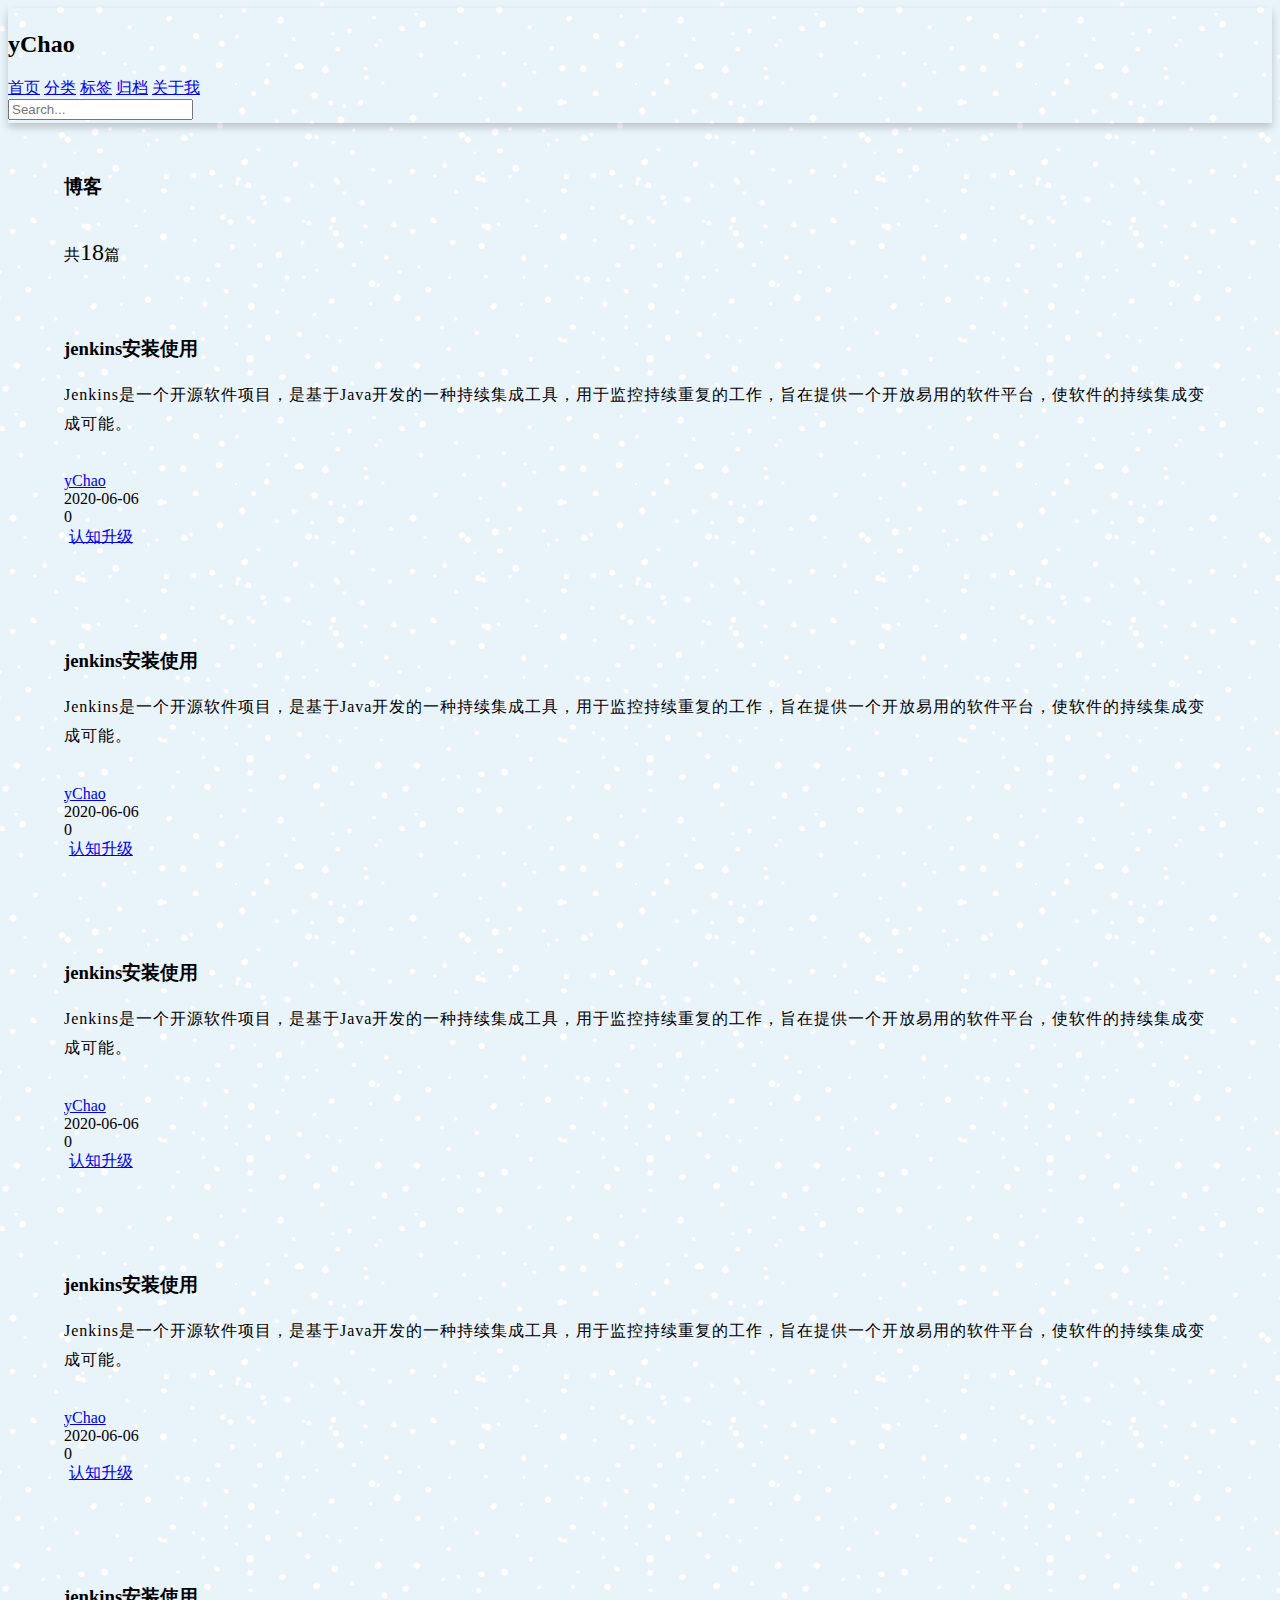
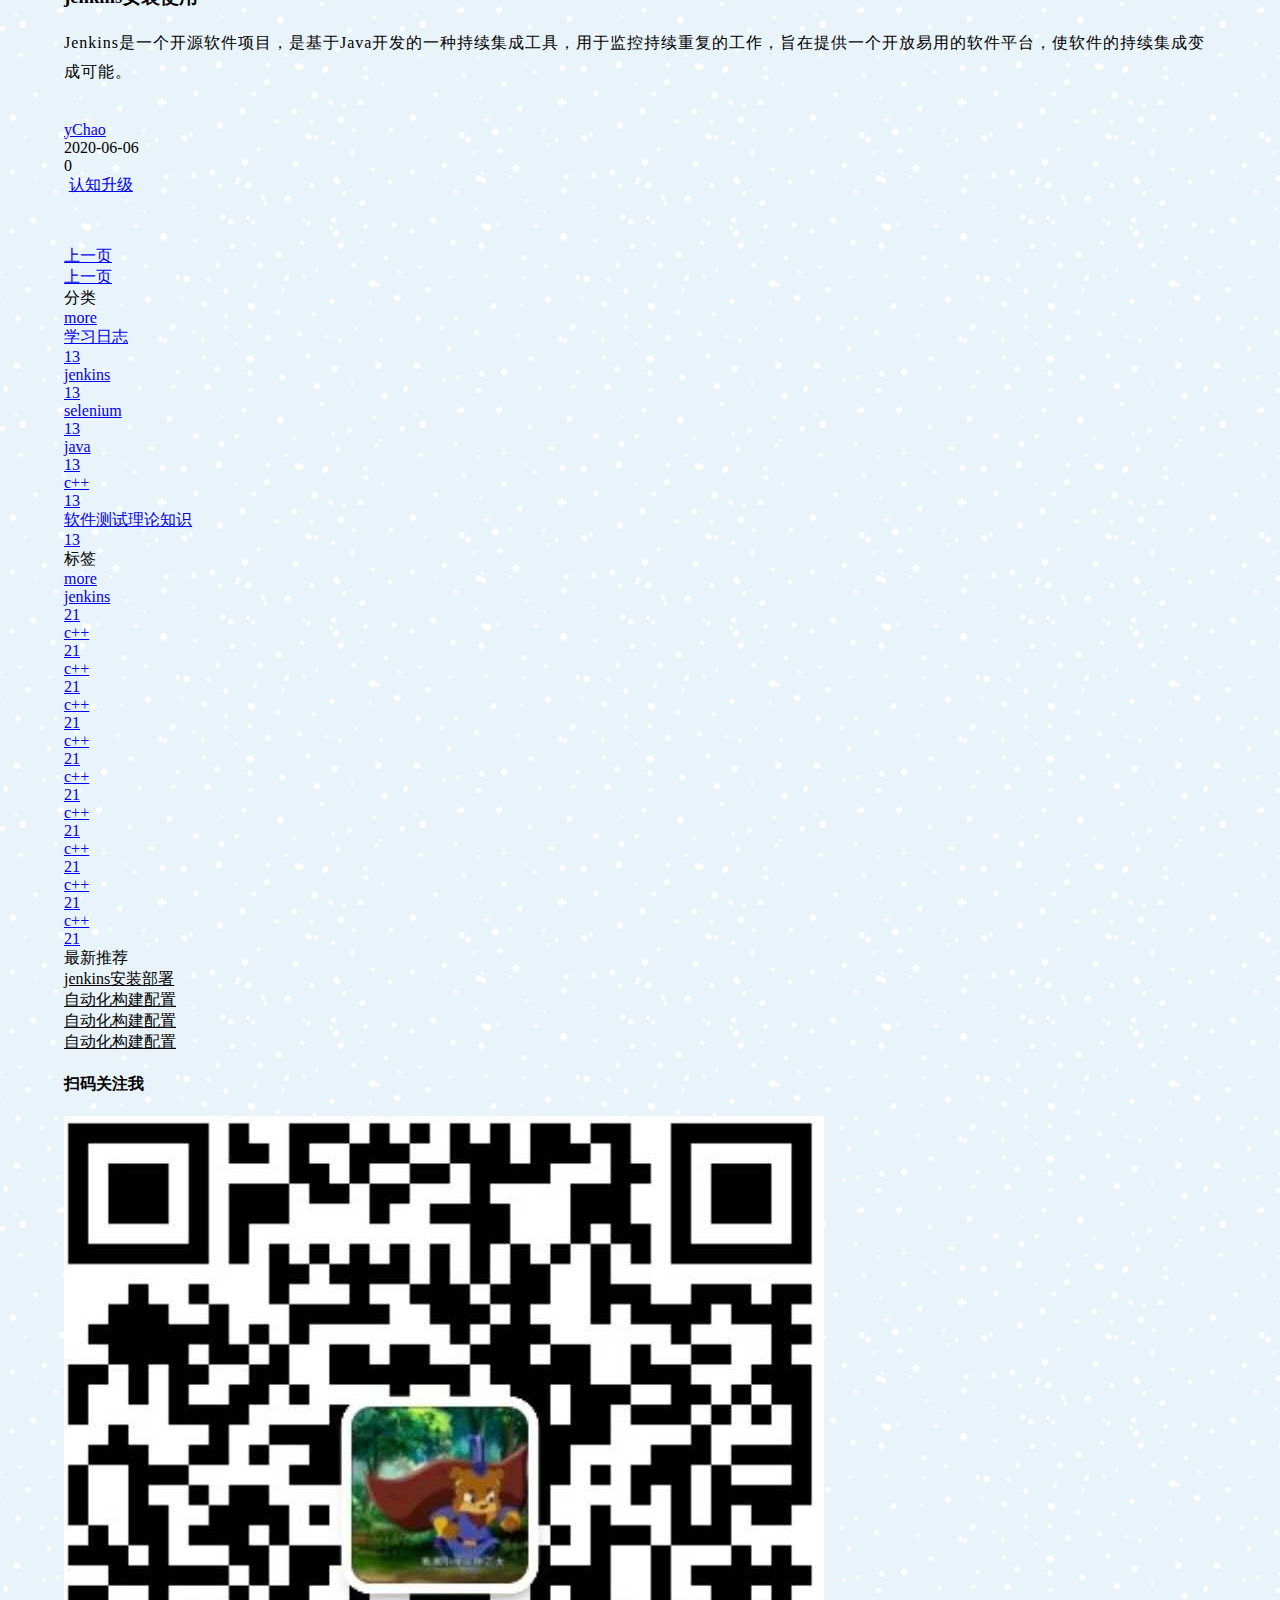
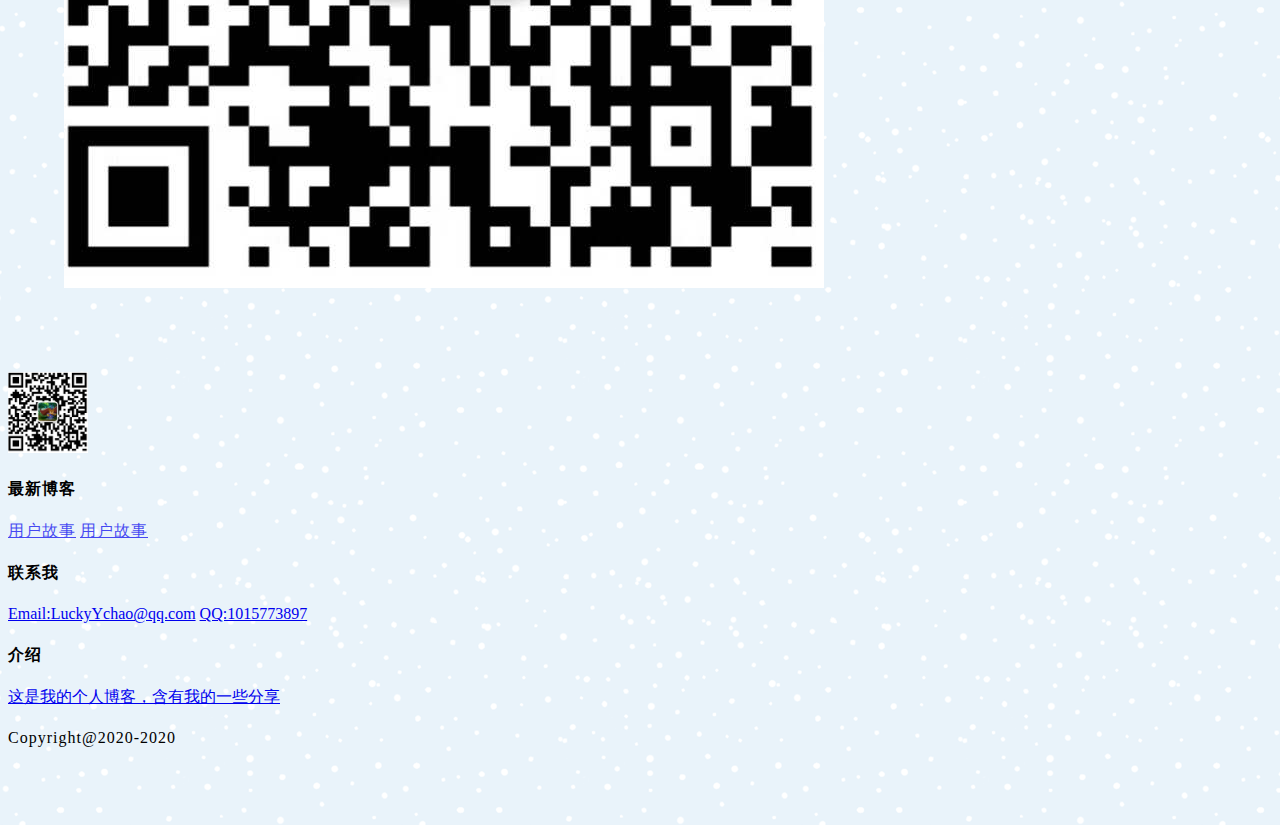
==== commit a3faa0f3: "7777" ====
--- a/index.html
+++ b/index.html
@@ -18,8 +18,8 @@
                 <a href="index.html" class="active m-item item m-mobile-hide"><i class="home icon"></i>首页</a>
                 <a href="types.html" class="m-item item m-mobile-hide"><i class="idea icon"></i>分类</a>
                 <a href="tags.html" class="m-item item m-mobile-hide"><i class="tags icon"></i>标签</a>
-                <a href="#" class="m-item item m-mobile-hide"><i class="clone icon"></i>归档</a>
-                <a href="#" class="m-item item m-mobile-hide"><i class="info icon"></i>关于我</a>
+                <a href="achives.html" class="m-item item m-mobile-hide"><i class="clone icon"></i>归档</a>
+                <a href="about.html" class="m-item item m-mobile-hide"><i class="info icon"></i>关于我</a>
                 <div class="right m-item item m-mobile-hide">
                     <div class="ui icon inverted transparent input">
                         <input type="text" placeholder="Search...">
--- a/static/css/me.css
+++ b/static/css/me.css
@@ -1,5 +1,5 @@
 body{
-    background: url("../images/background2.jpg");
+    background: url("../images/background3.png");
 }
 .m-padded-mini {
     padding: 0.2em !important;
